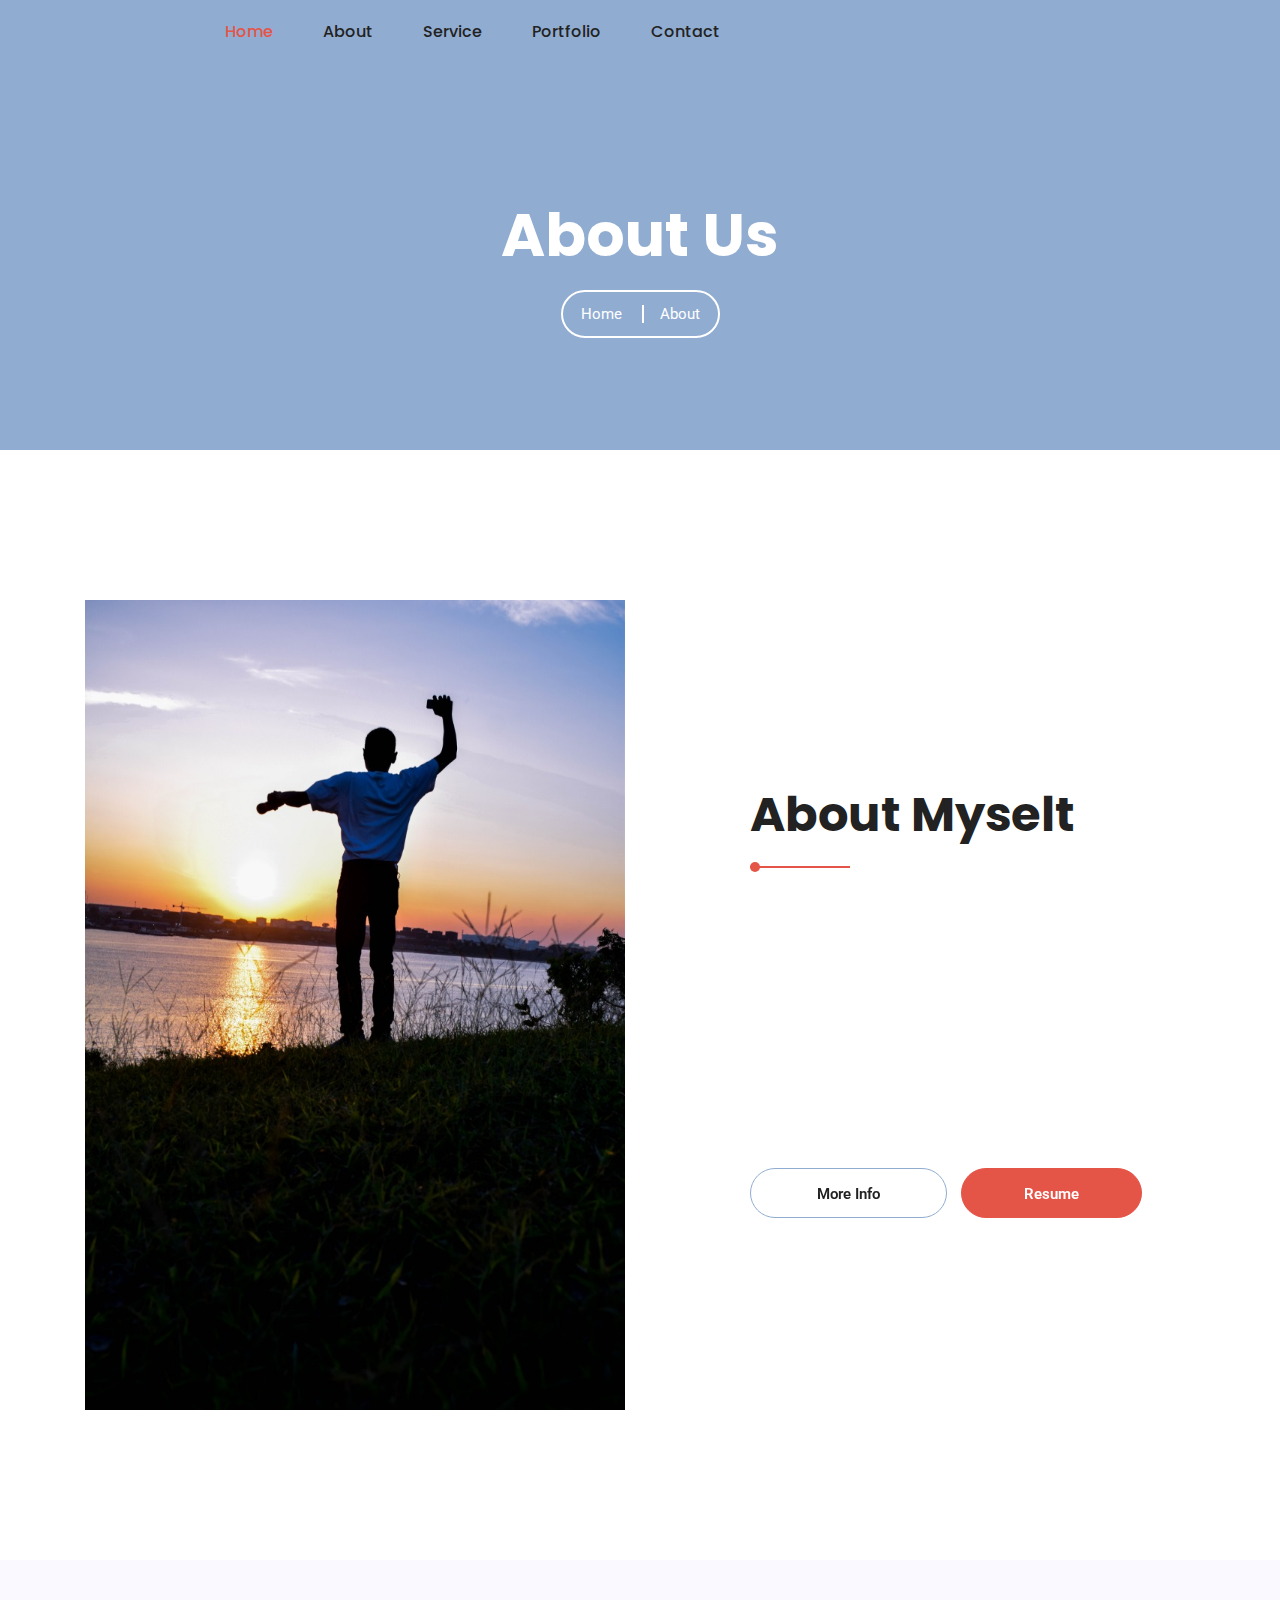
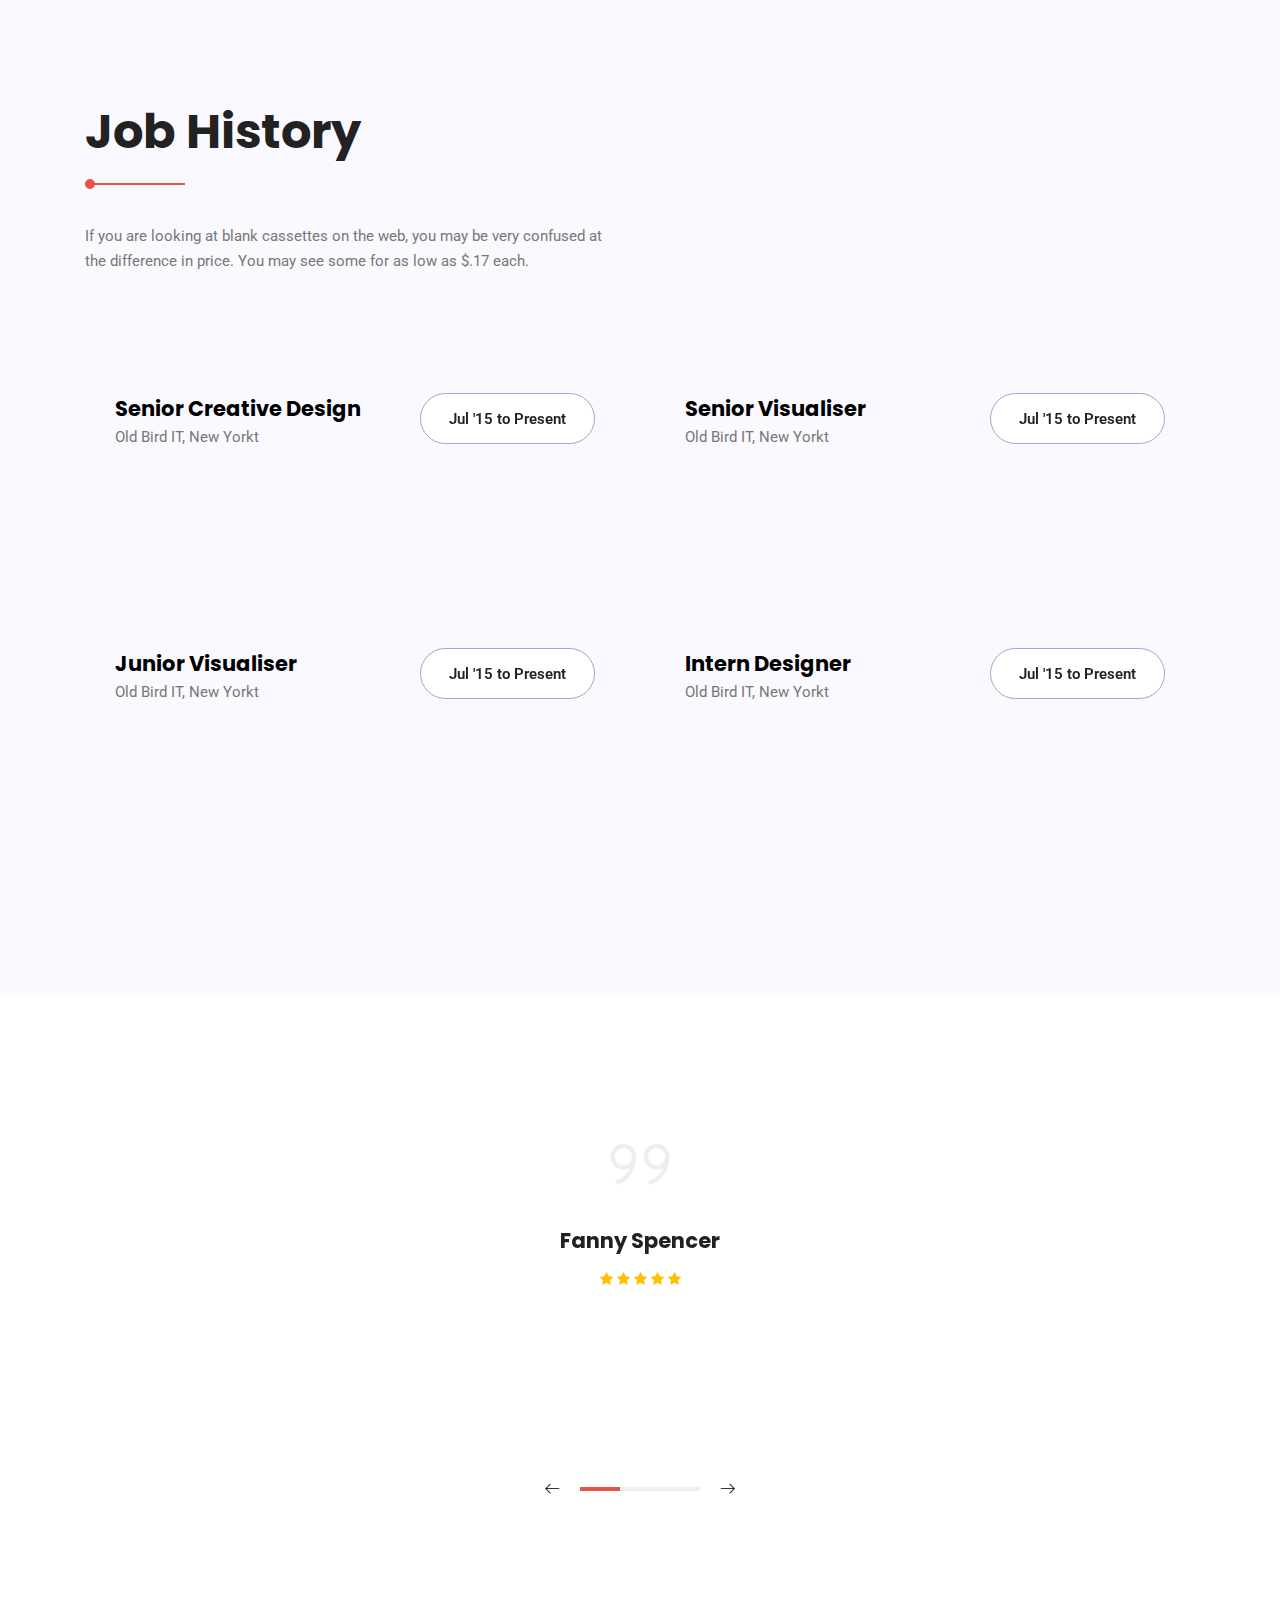
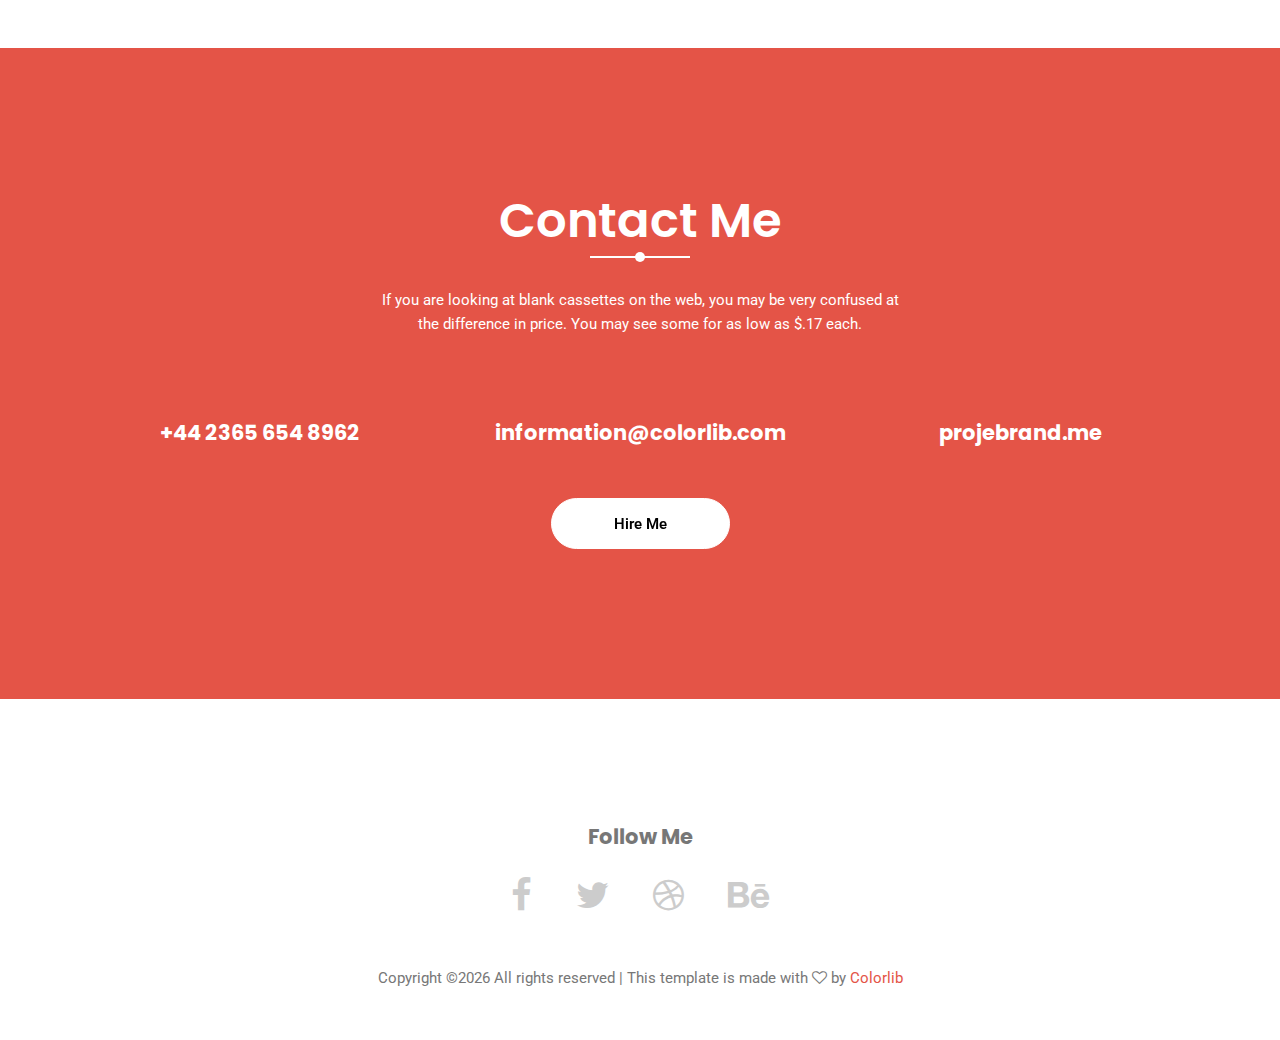
==== about.html @ 8f4d07e8 "put info" ====
<!DOCTYPE html>
<html lang="zxx" class="no-js">

<head>
	<!-- Mobile Specific Meta -->
	<meta name="viewport" content="width=device-width, initial-scale=1, shrink-to-fit=no">
	<!-- Favicon-->
	<link rel="shortcut icon" href="img/fav.png">
	<!-- Author Meta -->
	<meta name="author" content="colorlib">
	<!-- Meta Description -->
	<meta name="description" content="">
	<!-- Meta Keyword -->
	<meta name="keywords" content="">
	<!-- meta character set -->
	<meta charset="UTF-8">
	<!-- Site Title -->
	<title>About</title>

	<link href="https://fonts.googleapis.com/css?family=Poppins:100,200,400,300,500,600,700" rel="stylesheet">
	<link href="https://fonts.googleapis.com/css?family=Roboto:300,400,500,600,700,900" rel="stylesheet">
	<!--
			CSS
			============================================= -->
	<link rel="stylesheet" href="css/linearicons.css">
	<link rel="stylesheet" href="css/font-awesome.min.css">
	<link rel="stylesheet" href="css/bootstrap.css">
	<link rel="stylesheet" href="css/magnific-popup.css">
	<link rel="stylesheet" href="css/nice-select.css">
	<link rel="stylesheet" href="css/animate.min.css">
	<link rel="stylesheet" href="css/owl.carousel.css">
	<link rel="stylesheet" href="css/main.css">
</head>

<body>

	<!-- Start Header Area -->
	<header id="header">
		<div class="container main-menu">
			<div class="row align-items-center d-flex">
				<div id="logo">
					<a href="index.html"><img src="img/logo.png" alt="" title="" /></a>
				</div>
				<nav id="nav-menu-container">
					<ul class="nav-menu">
						<li class=""><a class="active" href="index.html">Home</a></li>
						<li><a href="about.html">About</a></li>
						<li><a href="services.html">Service</a></li>
						<li><a href="portfolio.html">Portfolio</a></li>
						<li><a href="contact.html">Contact</a></li>
					</ul>
				</nav>
			</div>
		</div>
	</header>
	<!-- End Header Area -->

	<!-- start banner Area -->
	<section class="banner-area relative">
		<div class="container">
			<div class="row d-flex align-items-center justify-content-center">
				<div class="about-content col-lg-12">
					<h1 class="text-white">
						About Us
					</h1>
					<p class="link-nav">
						<span class="box">
							<a href="index.html">Home </a>
							<a href="about.html">About</a></p>
					</span>
				</div>
			</div>
		</div>
	</section>
	<!-- End banner Area -->

	<!-- Start About Area -->
	<section class="about-area section-gap">
		<div class="container">
			<div class="row align-items-center justify-content-between">
				<div class="col-lg-6 about-left">
					<img class="img-fluid" src="img/about-img.jpg" alt="">
				</div>
				<div class="col-lg-5 col-md-12 about-right">
					<div class="section-title">
						<h2>about myselt</h2>
					</div>
					<div class="mb-50 wow fadeIn" data-wow-duration=".8s">
						<p>
							inappropriate behavior is often laughed off as “boys will be boys,” women face higher conduct standards especially in the
							workplace. That’s why it’s crucial that, as women, our behavior on the job is beyond reproach. inappropriate behavior
							is often laughed. inappropriate behavior is often laughed off as “boys will be boys,” women face higher.
						</p>
						<p>That’s why it’s crucial that, as women, our behavior on the job is beyond reproach. inappropriate behavior is often
							laughed.
						</p>
					</div>
					<a href="#" class="primary-btn white" data-text="More Info">
						<span>M</span>
						<span>o</span>
						<span>r</span>
						<span>e</span>
						<span> </span>
						<span>I</span>
						<span>n</span>
						<span>f</span>
						<span>o</span>
					</a>
					<a href="#" class="primary-btn" data-text="Resume">
						<span>R</span>
						<span>e</span>
						<span>s</span>
						<span>u</span>
						<span>m</span>
						<span>e</span>
					</a>
				</div>
			</div>
		</div>
	</section>
	<!-- End About Area -->

	<!-- Start Job History Area Area -->
	<section class="job-area offwhite section-gap-top section-gap-bottom-90">
		<div class="container">
			<div class="row d-flex">
				<div class="col-lg-12">
					<div class="section-title">
						<h2>Job History</h2>
						<p>If you are looking at blank cassettes on the web, you may be very confused at the difference in price. You may see
							some for as low as $.17 each.</p>
					</div>
				</div>
			</div>

			<div class="row">
				<div class="col-lg-6">
					<div class="single-job">
						<div class="top-sec d-flex justify-content-between">
							<div class="top-left">
								<h4>Senior Creative Design</h4>
								<p>Old Bird IT, New Yorkt</p>
							</div>
							<div class="top-right">
								<a href="#" class="primary-btn" data-text="Jul '15 to Present">
									<span>J</span><span>u</span><span>l</span>
									<span>'</span><span>1</span><span>5</span>
									<span>t</span><span>o</span>
									<span>P</span><span>r</span><span>e</span><span>s</span><span>e</span><span>n</span><span>t</span>
								</a>
							</div>
						</div>
						<div class="bottom-sec wow fadeIn" data-wow-duration="2s">
							All users on MySpace will know that there are millions of people out there. Every day besides. All users on My will know
							that there are millions of people out of the field there.
						</div>
					</div>
				</div>

				<div class="col-lg-6">
					<div class="single-job">
						<div class="top-sec d-flex justify-content-between">
							<div class="top-left">
								<h4>Senior Visualiser</h4>
								<p>Old Bird IT, New Yorkt</p>
							</div>
							<div class="top-right">
								<a href="#" class="primary-btn" data-text="Jul '15 to Present">
									<span>J</span><span>u</span><span>l</span>
									<span>'</span><span>1</span><span>5</span>
									<span>t</span><span>o</span>
									<span>P</span><span>r</span><span>e</span><span>s</span><span>e</span><span>n</span><span>t</span>
								</a>
							</div>
						</div>
						<div class="bottom-sec wow fadeIn" data-wow-duration="2s" data-wow-delay="0.2s">
							All users on MySpace will know that there are millions of people out there. Every day besides. All users on My will know
							that there are millions of people out of the field there.
						</div>
					</div>
				</div>

				<div class="col-lg-6">
					<div class="single-job">
						<div class="top-sec d-flex justify-content-between">
							<div class="top-left">
								<h4>Junior Visualiser</h4>
								<p>Old Bird IT, New Yorkt</p>
							</div>
							<div class="top-right">
								<a href="#" class="primary-btn" data-text="Jul '15 to Present">
									<span>J</span><span>u</span><span>l</span>
									<span>'</span><span>1</span><span>5</span>
									<span>t</span><span>o</span>
									<span>P</span><span>r</span><span>e</span><span>s</span><span>e</span><span>n</span><span>t</span>
								</a>
							</div>
						</div>
						<div class="bottom-sec wow fadeIn" data-wow-duration="2s" data-wow-delay="0.4s">
							All users on MySpace will know that there are millions of people out there. Every day besides. All users on My will know
							that there are millions of people out of the field there.
						</div>
					</div>
				</div>

				<div class="col-lg-6">
					<div class="single-job">
						<div class="top-sec d-flex justify-content-between">
							<div class="top-left">
								<h4>Intern Designer</h4>
								<p>Old Bird IT, New Yorkt</p>
							</div>
							<div class="top-right">
								<a href="#" class="primary-btn" data-text="Jul '15 to Present">
									<span>J</span><span>u</span><span>l</span>
									<span>'</span><span>1</span><span>5</span>
									<span>t</span><span>o</span>
									<span>P</span><span>r</span><span>e</span><span>s</span><span>e</span><span>n</span><span>t</span>
								</a>
							</div>
						</div>
						<div class="bottom-sec wow fadeIn" data-wow-duration="2s" data-wow-delay="0.6s">
							All users on MySpace will know that there are millions of people out there. Every day besides. All users on My will know
							that there are millions of people out of the field there.
						</div>
					</div>
				</div>
			</div>
		</div>
	</section>
	<!-- End Job Historyt Area Area -->

	<!-- Start Testimonials Area -->
	<section class="testimonials_area section-gap">
		<div class="container">
			<div class="testi_slider owl-carousel">
				<div class="item">
					<div class="testi_item">
						<img src="img/quote.png" alt="">
						<h4>Fanny Spencer</h4>
						<ul class="list">
							<li><a href="#"><i class="fa fa-star"></i></a></li>
							<li><a href="#"><i class="fa fa-star"></i></a></li>
							<li><a href="#"><i class="fa fa-star"></i></a></li>
							<li><a href="#"><i class="fa fa-star"></i></a></li>
							<li><a href="#"><i class="fa fa-star"></i></a></li>
						</ul>
						<div class="wow fadeIn" data-wow-duration="1s">
							<p>
								As conscious traveling Paup ers we must always be oncerned about our dear Mother Earth. If you think about it, you travel
								across her face <br> and She is the host to your journey.
							</p>
						</div>
					</div>
				</div>
				<div class="item">
					<div class="testi_item">
						<img src="img/quote.png" alt="">
						<h4>Fanny Spencer</h4>
						<ul class="list">
							<li><a href="#"><i class="fa fa-star"></i></a></li>
							<li><a href="#"><i class="fa fa-star"></i></a></li>
							<li><a href="#"><i class="fa fa-star"></i></a></li>
							<li><a href="#"><i class="fa fa-star"></i></a></li>
							<li><a href="#"><i class="fa fa-star"></i></a></li>
						</ul>
						<div class="wow fadeIn" data-wow-duration="1s">
							<p>
								As conscious traveling Paup ers we must always be oncerned about our dear Mother Earth. If you think about it, you travel
								across her face <br> and She is the host to your journey.
							</p>
						</div>
					</div>
				</div>
				<div class="item">
					<div class="testi_item">
						<img src="img/quote.png" alt="">
						<h4>Fanny Spencer</h4>
						<ul class="list">
							<li><a href="#"><i class="fa fa-star"></i></a></li>
							<li><a href="#"><i class="fa fa-star"></i></a></li>
							<li><a href="#"><i class="fa fa-star"></i></a></li>
							<li><a href="#"><i class="fa fa-star"></i></a></li>
							<li><a href="#"><i class="fa fa-star"></i></a></li>
						</ul>
						<div class="wow fadeIn" data-wow-duration="1s">
							<p>
								As conscious traveling Paup ers we must always be oncerned about our dear Mother Earth. If you think about it, you travel
								across her face <br> and She is the host to your journey.
							</p>
						</div>
					</div>
				</div>
			</div>
		</div>
	</section>
	<!-- End Testimonials Area -->

	<!-- Start Contact Area -->
	<section class="contact-area section-gap">
		<div class="container">
			<div class="row">
				<div class="col-lg-12">
					<div class="contact-title">
						<h2>Contact Me</h2>
						<p>If you are looking at blank cassettes on the web, you may be very confused at the difference in price. You may see
							some for as low as $.17 each.</p>
					</div>
				</div>
			</div>

			<div class="row mt-80">
				<div class="col-lg-4 col-md-4">
					<div class="contact-box">
						<h4>+44 2365 654 8962</h4>
					</div>
				</div>
				<div class="col-lg-4 col-md-4">
					<div class="contact-box">
						<h4>information@colorlib.com</h4>
					</div>
				</div>
				<div class="col-lg-4 col-md-4">
					<div class="contact-box">
						<h4>projebrand.me</h4>
					</div>
				</div>
			</div>

			<div class="row">
				<div class="col-lg-12 text-center">
					<a href="#" class="primary-btn mt-50" data-text="Hire Me">
						<span>H</span>
						<span>i</span>
						<span>r</span>
						<span>e</span>
						<span> </span>
						<span>M</span>
						<span>e</span>
					</a>
				</div>
			</div>
		</div>
	</section>
	<!-- End Contact Area -->

	<!-- start footer Area -->
	<footer class="footer-area">
		<div class="container">
			<div class="row justify-content-center">
				<div class="col-lg-12">
					<div class="footer-top flex-column">
						<div class="footer-logo">
							<a href="#">
								<img src="img/logo.png" alt="">
							</a>
							<h4>Follow Me</h4>
						</div>
						<div class="footer-social">
							<a href="#"><i class="fa fa-facebook"></i></a>
							<a href="#"><i class="fa fa-twitter"></i></a>
							<a href="#"><i class="fa fa-dribbble"></i></a>
							<a href="#"><i class="fa fa-behance"></i></a>
						</div>
					</div>
				</div>
			</div>
			<div class="row footer-bottom justify-content-center">
				<p class="col-lg-8 col-sm-12 footer-text">
					<!-- Link back to Colorlib can't be removed. Template is licensed under CC BY 3.0. -->
Copyright &copy;<script>document.write(new Date().getFullYear());</script> All rights reserved | This template is made with <i class="fa fa-heart-o" aria-hidden="true"></i> by <a href="https://colorlib.com" target="_blank">Colorlib</a>
<!-- Link back to Colorlib can't be removed. Template is licensed under CC BY 3.0. --></p>
			</div>
		</div>
	</footer>
	<!-- End footer Area -->

	<!-- ####################### Start Scroll to Top Area ####################### -->
	<div id="back-top">
		<a title="Go to Top" href="#">
			<i class="lnr lnr-arrow-up"></i>
		</a>
	</div>
	<!-- ####################### End Scroll to Top Area ####################### -->

	<script src="js/vendor/jquery-2.2.4.min.js"></script>
	<script src="https://cdnjs.cloudflare.com/ajax/libs/popper.js/1.12.9/umd/popper.min.js" integrity="sha384-ApNbgh9B+Y1QKtv3Rn7W3mgPxhU9K/ScQsAP7hUibX39j7fakFPskvXusvfa0b4Q"
	 crossorigin="anonymous"></script>
	<script src="js/vendor/bootstrap.min.js"></script>
	<script type="text/javascript" src="https://maps.googleapis.com/maps/api/js?key=AIzaSyBhOdIF3Y9382fqJYt5I_sswSrEw5eihAA"></script>
	<script src="js/easing.min.js"></script>
	<script src="js/hoverIntent.js"></script>
	<script src="js/superfish.min.js"></script>
	<script src="js/mn-accordion.js"></script>
	<script src="js/jquery.ajaxchimp.min.js"></script>
	<script src="js/jquery.magnific-popup.min.js"></script>
	<script src="js/owl.carousel.min.js"></script>
	<script src="js/jquery.nice-select.min.js"></script>
	<script src="js/isotope.pkgd.min.js"></script>
	<script src="js/jquery.circlechart.js"></script>
	<script src="js/mail-script.js"></script>
	<script src="js/wow.min.js"></script>
	<script src="js/main.js"></script>
</body>

</html>
---- css/linearicons.css ----
@font-face {
	font-family: 'Linearicons-Free';
	src:url('../fonts/Linearicons-Free.eot?w118d');
	src:url('../fonts/Linearicons-Free.eot?#iefixw118d') format('embedded-opentype'),
		url('../fonts/Linearicons-Free.woff2?w118d') format('woff2'),
		url('../fonts/Linearicons-Free.woff?w118d') format('woff'),
		url('../fonts/Linearicons-Free.ttf?w118d') format('truetype'),
		url('../fonts/Linearicons-Free.svg?w118d#Linearicons-Free') format('svg');
	font-weight: normal;
	font-style: normal;
}

.lnr {
	font-family: 'Linearicons-Free';
	speak: none;
	font-style: normal;
	font-weight: normal;
	font-variant: normal;
	text-transform: none;
	line-height: 1;

	/* Better Font Rendering =========== */
	-webkit-font-smoothing: antialiased;
	-moz-osx-font-smoothing: grayscale;
}

.lnr-home:before {
	content: "\e800";
}
.lnr-apartment:before {
	content: "\e801";
}
.lnr-pencil:before {
	content: "\e802";
}
.lnr-magic-wand:before {
	content: "\e803";
}
.lnr-drop:before {
	content: "\e804";
}
.lnr-lighter:before {
	content: "\e805";
}
.lnr-poop:before {
	content: "\e806";
}
.lnr-sun:before {
	content: "\e807";
}
.lnr-moon:before {
	content: "\e808";
}
.lnr-cloud:before {
	content: "\e809";
}
.lnr-cloud-upload:before {
	content: "\e80a";
}
.lnr-cloud-download:before {
	content: "\e80b";
}
.lnr-cloud-sync:before {
	content: "\e80c";
}
.lnr-cloud-check:before {
	content: "\e80d";
}
.lnr-database:before {
	content: "\e80e";
}
.lnr-lock:before {
	content: "\e80f";
}
.lnr-cog:before {
	content: "\e810";
}
.lnr-trash:before {
	content: "\e811";
}
.lnr-dice:before {
	content: "\e812";
}
.lnr-heart:before {
	content: "\e813";
}
.lnr-star:before {
	content: "\e814";
}
.lnr-star-half:before {
	content: "\e815";
}
.lnr-star-empty:before {
	content: "\e816";
}
.lnr-flag:before {
	content: "\e817";
}
.lnr-envelope:before {
	content: "\e818";
}
.lnr-paperclip:before {
	content: "\e819";
}
.lnr-inbox:before {
	content: "\e81a";
}
.lnr-eye:before {
	content: "\e81b";
}
.lnr-printer:before {
	content: "\e81c";
}
.lnr-file-empty:before {
	content: "\e81d";
}
.lnr-file-add:before {
	content: "\e81e";
}
.lnr-enter:before {
	content: "\e81f";
}
.lnr-exit:before {
	content: "\e820";
}
.lnr-graduation-hat:before {
	content: "\e821";
}
.lnr-license:before {
	content: "\e822";
}
.lnr-music-note:before {
	content: "\e823";
}
.lnr-film-play:before {
	content: "\e824";
}
.lnr-camera-video:before {
	content: "\e825";
}
.lnr-camera:before {
	content: "\e826";
}
.lnr-picture:before {
	content: "\e827";
}
.lnr-book:before {
	content: "\e828";
}
.lnr-bookmark:before {
	content: "\e829";
}
.lnr-user:before {
	content: "\e82a";
}
.lnr-users:before {
	content: "\e82b";
}
.lnr-shirt:before {
	content: "\e82c";
}
.lnr-store:before {
	content: "\e82d";
}
.lnr-cart:before {
	content: "\e82e";
}
.lnr-tag:before {
	content: "\e82f";
}
.lnr-phone-handset:before {
	content: "\e830";
}
.lnr-phone:before {
	content: "\e831";
}
.lnr-pushpin:before {
	content: "\e832";
}
.lnr-map-marker:before {
	content: "\e833";
}
.lnr-map:before {
	content: "\e834";
}
.lnr-location:before {
	content: "\e835";
}
.lnr-calendar-full:before {
	content: "\e836";
}
.lnr-keyboard:before {
	content: "\e837";
}
.lnr-spell-check:before {
	content: "\e838";
}
.lnr-screen:before {
	content: "\e839";
}
.lnr-smartphone:before {
	content: "\e83a";
}
.lnr-tablet:before {
	content: "\e83b";
}
.lnr-laptop:before {
	content: "\e83c";
}
.lnr-laptop-phone:before {
	content: "\e83d";
}
.lnr-power-switch:before {
	content: "\e83e";
}
.lnr-bubble:before {
	content: "\e83f";
}
.lnr-heart-pulse:before {
	content: "\e840";
}
.lnr-construction:before {
	content: "\e841";
}
.lnr-pie-chart:before {
	content: "\e842";
}
.lnr-chart-bars:before {
	content: "\e843";
}
.lnr-gift:before {
	content: "\e844";
}
.lnr-diamond:before {
	content: "\e845";
}
.lnr-linearicons:before {
	content: "\e846";
}
.lnr-dinner:before {
	content: "\e847";
}
.lnr-coffee-cup:before {
	content: "\e848";
}
.lnr-leaf:before {
	content: "\e849";
}
.lnr-paw:before {
	content: "\e84a";
}
.lnr-rocket:before {
	content: "\e84b";
}
.lnr-briefcase:before {
	content: "\e84c";
}
.lnr-bus:before {
	content: "\e84d";
}
.lnr-car:before {
	content: "\e84e";
}
.lnr-train:before {
	content: "\e84f";
}
.lnr-bicycle:before {
	content: "\e850";
}
.lnr-wheelchair:before {
	content: "\e851";
}
.lnr-select:before {
	content: "\e852";
}
.lnr-earth:before {
	content: "\e853";
}
.lnr-smile:before {
	content: "\e854";
}
.lnr-sad:before {
	content: "\e855";
}
.lnr-neutral:before {
	content: "\e856";
}
.lnr-mustache:before {
	content: "\e857";
}
.lnr-alarm:before {
	content: "\e858";
}
.lnr-bullhorn:before {
	content: "\e859";
}
.lnr-volume-high:before {
	content: "\e85a";
}
.lnr-volume-medium:before {
	content: "\e85b";
}
.lnr-volume-low:before {
	content: "\e85c";
}
.lnr-volume:before {
	content: "\e85d";
}
.lnr-mic:before {
	content: "\e85e";
}
.lnr-hourglass:before {
	content: "\e85f";
}
.lnr-undo:before {
	content: "\e860";
}
.lnr-redo:before {
	content: "\e861";
}
.lnr-sync:before {
	content: "\e862";
}
.lnr-history:before {
	content: "\e863";
}
.lnr-clock:before {
	content: "\e864";
}
.lnr-download:before {
	content: "\e865";
}
.lnr-upload:before {
	content: "\e866";
}
.lnr-enter-down:before {
	content: "\e867";
}
.lnr-exit-up:before {
	content: "\e868";
}
.lnr-bug:before {
	content: "\e869";
}
.lnr-code:before {
	content: "\e86a";
}
.lnr-link:before {
	content: "\e86b";
}
.lnr-unlink:before {
	content: "\e86c";
}
.lnr-thumbs-up:before {
	content: "\e86d";
}
.lnr-thumbs-down:before {
	content: "\e86e";
}
.lnr-magnifier:before {
	content: "\e86f";
}
.lnr-cross:before {
	content: "\e870";
}
.lnr-menu:before {
	content: "\e871";
}
.lnr-list:before {
	content: "\e872";
}
.lnr-chevron-up:before {
	content: "\e873";
}
.lnr-chevron-down:before {
	content: "\e874";
}
.lnr-chevron-left:before {
	content: "\e875";
}
.lnr-chevron-right:before {
	content: "\e876";
}
.lnr-arrow-up:before {
	content: "\e877";
}
.lnr-arrow-down:before {
	content: "\e878";
}
.lnr-arrow-left:before {
	content: "\e879";
}
.lnr-arrow-right:before {
	content: "\e87a";
}
.lnr-move:before {
	content: "\e87b";
}
.lnr-warning:before {
	content: "\e87c";
}
.lnr-question-circle:before {
	content: "\e87d";
}
.lnr-menu-circle:before {
	content: "\e87e";
}
.lnr-checkmark-circle:before {
	content: "\e87f";
}
.lnr-cross-circle:before {
	content: "\e880";
}
.lnr-plus-circle:before {
	content: "\e881";
}
.lnr-circle-minus:before {
	content: "\e882";
}
.lnr-arrow-up-circle:before {
	content: "\e883";
}
.lnr-arrow-down-circle:before {
	content: "\e884";
}
.lnr-arrow-left-circle:before {
	content: "\e885";
}
.lnr-arrow-right-circle:before {
	content: "\e886";
}
.lnr-chevron-up-circle:before {
	content: "\e887";
}
.lnr-chevron-down-circle:before {
	content: "\e888";
}
.lnr-chevron-left-circle:before {
	content: "\e889";
}
.lnr-chevron-right-circle:before {
	content: "\e88a";
}
.lnr-crop:before {
	content: "\e88b";
}
.lnr-frame-expand:before {
	content: "\e88c";
}
.lnr-frame-contract:before {
	content: "\e88d";
}
.lnr-layers:before {
	content: "\e88e";
}
.lnr-funnel:before {
	content: "\e88f";
}
.lnr-text-format:before {
	content: "\e890";
}
.lnr-text-format-remove:before {
	content: "\e891";
}
.lnr-text-size:before {
	content: "\e892";
}
.lnr-bold:before {
	content: "\e893";
}
.lnr-italic:before {
	content: "\e894";
}
.lnr-underline:before {
	content: "\e895";
}
.lnr-strikethrough:before {
	content: "\e896";
}
.lnr-highlight:before {
	content: "\e897";
}
.lnr-text-align-left:before {
	content: "\e898";
}
.lnr-text-align-center:before {
	content: "\e899";
}
.lnr-text-align-right:before {
	content: "\e89a";
}
.lnr-text-align-justify:before {
	content: "\e89b";
}
.lnr-line-spacing:before {
	content: "\e89c";
}
.lnr-indent-increase:before {
	content: "\e89d";
}
.lnr-indent-decrease:before {
	content: "\e89e";
}
.lnr-pilcrow:before {
	content: "\e89f";
}
.lnr-direction-ltr:before {
	content: "\e8a0";
}
.lnr-direction-rtl:before {
	content: "\e8a1";
}
.lnr-page-break:before {
	content: "\e8a2";
}
.lnr-sort-alpha-asc:before {
	content: "\e8a3";
}
.lnr-sort-amount-asc:before {
	content: "\e8a4";
}
.lnr-hand:before {
	content: "\e8a5";
}
.lnr-pointer-up:before {
	content: "\e8a6";
}
.lnr-pointer-right:before {
	content: "\e8a7";
}
.lnr-pointer-down:before {
	content: "\e8a8";
}
.lnr-pointer-left:before {
	content: "\e8a9";
}
---- css/nice-select.css ----
.nice-select {
  -webkit-tap-highlight-color: transparent;
  background-color: #fff;
  border-radius: 5px;
  border: solid 1px #e8e8e8;
  box-sizing: border-box;
  clear: both;
  cursor: pointer;
  display: block;
  float: left;
  font-family: inherit;
  font-size: 14px;
  font-weight: normal;
  height: 42px;
  line-height: 40px;
  outline: none;
  padding-left: 18px;
  padding-right: 30px;
  position: relative;
  text-align: left !important;
  -webkit-transition: all 0.2s ease-in-out;
  transition: all 0.2s ease-in-out;
  -webkit-user-select: none;
     -moz-user-select: none;
      -ms-user-select: none;
          user-select: none;
  white-space: nowrap;
  width: auto; }
  .nice-select:hover {
    border-color: #dbdbdb; }
  .nice-select:active, .nice-select.open, .nice-select:focus {
    border-color: #999; }
  .nice-select:after {
    border-bottom: 2px solid #999;
    border-right: 2px solid #999;
    content: '';
    display: block;
    height: 5px;
    margin-top: -4px;
    pointer-events: none;
    position: absolute;
    right: 12px;
    top: 50%;
    -webkit-transform-origin: 66% 66%;
        -ms-transform-origin: 66% 66%;
            transform-origin: 66% 66%;
    -webkit-transform: rotate(45deg);
        -ms-transform: rotate(45deg);
            transform: rotate(45deg);
    -webkit-transition: all 0.15s ease-in-out;
    transition: all 0.15s ease-in-out;
    width: 5px; }
  .nice-select.open:after {
    -webkit-transform: rotate(-135deg);
        -ms-transform: rotate(-135deg);
            transform: rotate(-135deg); }
  .nice-select.open .list {
    opacity: 1;
    pointer-events: auto;
    -webkit-transform: scale(1) translateY(0);
        -ms-transform: scale(1) translateY(0);
            transform: scale(1) translateY(0); }
  .nice-select.disabled {
    border-color: #ededed;
    color: #999;
    pointer-events: none; }
    .nice-select.disabled:after {
      border-color: #cccccc; }
  .nice-select.wide {
    width: 100%; }
    .nice-select.wide .list {
      left: 0 !important;
      right: 0 !important; }
  .nice-select.right {
    float: right; }
    .nice-select.right .list {
      left: auto;
      right: 0; }
  .nice-select.small {
    font-size: 12px;
    height: 36px;
    line-height: 34px; }
    .nice-select.small:after {
      height: 4px;
      width: 4px; }
    .nice-select.small .option {
      line-height: 34px;
      min-height: 34px; }
  .nice-select .list {
    background-color: #fff;
    border-radius: 5px;
    box-shadow: 0 0 0 1px rgba(68, 68, 68, 0.11);
    box-sizing: border-box;
    margin-top: 4px;
    opacity: 0;
    overflow: hidden;
    padding: 0;
    pointer-events: none;
    position: absolute;
    top: 100%;
    left: 0;
    -webkit-transform-origin: 50% 0;
        -ms-transform-origin: 50% 0;
            transform-origin: 50% 0;
    -webkit-transform: scale(0.75) translateY(-21px);
        -ms-transform: scale(0.75) translateY(-21px);
            transform: scale(0.75) translateY(-21px);
    -webkit-transition: all 0.2s cubic-bezier(0.5, 0, 0, 1.25), opacity 0.15s ease-out;
    transition: all 0.2s cubic-bezier(0.5, 0, 0, 1.25), opacity 0.15s ease-out;
    z-index: 9; }
    .nice-select .list:hover .option:not(:hover) {
      background-color: transparent !important; }
  .nice-select .option {
    cursor: pointer;
    font-weight: 400;
    line-height: 40px;
    list-style: none;
    min-height: 40px;
    outline: none;
    padding-left: 18px;
    padding-right: 29px;
    text-align: left;
    -webkit-transition: all 0.2s;
    transition: all 0.2s; }
    .nice-select .option:hover, .nice-select .option.focus, .nice-select .option.selected.focus {
      background-color: #f6f6f6; }
    .nice-select .option.selected {
      font-weight: bold; }
    .nice-select .option.disabled {
      background-color: transparent;
      color: #999;
      cursor: default; }

.no-csspointerevents .nice-select .list {
  display: none; }

.no-csspointerevents .nice-select.open .list {
  display: block; }
---- css/main.css ----
/*--------------------------- Color variations ----------------------*/
/* Medium Layout: 1280px */
/* Tablet Layout: 768px */
/* Mobile Layout: 320px */
/* Wide Mobile Layout: 480px */
/* =================================== */
/*  Basic Style
/* =================================== */
::-moz-selection {
  /* Code for Firefox */
  background-color: #e45447;
  color: #fff; }

::selection {
  background-color: #e45447;
  color: #fff; }

::-webkit-input-placeholder {
  /* WebKit, Blink, Edge */
  color: #777777;
  font-weight: 300; }

:-moz-placeholder {
  /* Mozilla Firefox 4 to 18 */
  color: #777777;
  opacity: 1;
  font-weight: 300; }

::-moz-placeholder {
  /* Mozilla Firefox 19+ */
  color: #777777;
  opacity: 1;
  font-weight: 300; }

:-ms-input-placeholder {
  /* Internet Explorer 10-11 */
  color: #777777;
  font-weight: 300; }

::-ms-input-placeholder {
  /* Microsoft Edge */
  color: #777777;
  font-weight: 300; }

body {
  color: #777777;
  font-family: "Roboto", sans-serif;
  font-size: 15px;
  font-weight: 400;
  line-height: 1.625em;
  position: relative; }

ol, ul {
  margin: 0;
  padding: 0;
  list-style: none; }

select {
  display: block; }

figure {
  margin: 0; }

a {
  -webkit-transition: all 0.3s ease 0s;
  -moz-transition: all 0.3s ease 0s;
  -o-transition: all 0.3s ease 0s;
  transition: all 0.3s ease 0s; }

iframe {
  border: 0; }

a, a:focus, a:hover {
  text-decoration: none;
  outline: 0; }

.btn.active.focus,
.btn.active:focus,
.btn.focus,
.btn.focus:active,
.btn:active:focus,
.btn:focus {
  text-decoration: none;
  outline: 0; }

.card-panel {
  margin: 0;
  padding: 60px; }

/**
 *  Typography
 *
 **/
.btn i, .btn-large i, .btn-floating i, .btn-large i, .btn-flat i {
  font-size: 1em;
  line-height: inherit; }

.gray-bg {
  background: #f9f9ff; }

h1, h2, h3,
h4, h5, h6 {
  font-family: "Poppins", sans-serif;
  color: #222222;
  line-height: 1.2em;
  margin-bottom: 0;
  margin-top: 0;
  font-weight: 600; }

.h1, .h2, .h3,
.h4, .h5, .h6 {
  margin-bottom: 0;
  margin-top: 0;
  font-family: "Poppins", sans-serif;
  font-weight: 600;
  color: #222222; }

h1, .h1 {
  font-size: 36px; }

h2, .h2 {
  font-size: 30px; }

h3, .h3 {
  font-size: 24px; }

h4, .h4 {
  font-size: 18px; }

h5, .h5 {
  font-size: 16px; }

h6, .h6 {
  font-size: 14px;
  color: #222222; }

td, th {
  border-radius: 0px; }

/**
 * For modern browsers
 * 1. The space content is one way to avoid an Opera bug when the
 *    contenteditable attribute is included anywhere else in the document.
 *    Otherwise it causes space to appear at the top and bottom of elements
 *    that are clearfixed.
 * 2. The use of `table` rather than `block` is only necessary if using
 *    `:before` to contain the top-margins of child elements.
 */
.clear::before, .clear::after {
  content: " ";
  display: table; }
.clear::after {
  clear: both; }

.fz-11 {
  font-size: 11px; }

.fz-12 {
  font-size: 12px; }

.fz-13 {
  font-size: 13px; }

.fz-14 {
  font-size: 14px; }

.fz-15 {
  font-size: 15px; }

.fz-16 {
  font-size: 16px; }

.fz-18 {
  font-size: 18px; }

.fz-30 {
  font-size: 30px; }

.fz-48 {
  font-size: 48px !important; }

.fw100 {
  font-weight: 100; }

.fw300 {
  font-weight: 300; }

.fw400 {
  font-weight: 400 !important; }

.fw500 {
  font-weight: 500; }

.f700 {
  font-weight: 700; }

.fsi {
  font-style: italic; }

.mt-10 {
  margin-top: 10px; }

.mt-15 {
  margin-top: 15px; }

.mt-20 {
  margin-top: 20px; }

.mt-25 {
  margin-top: 25px; }

.mt-30 {
  margin-top: 30px; }

.mt-35 {
  margin-top: 35px; }

.mt-40 {
  margin-top: 40px; }

.mt-50 {
  margin-top: 50px; }

.mt-60 {
  margin-top: 60px; }

.mt-70 {
  margin-top: 70px; }

.mt-80 {
  margin-top: 80px; }

.mt-100 {
  margin-top: 100px; }

.mt-120 {
  margin-top: 120px; }

.mt-150 {
  margin-top: 150px; }

.ml-0 {
  margin-left: 0 !important; }

.ml-5 {
  margin-left: 5px !important; }

.ml-10 {
  margin-left: 10px; }

.ml-15 {
  margin-left: 15px; }

.ml-20 {
  margin-left: 20px; }

.ml-30 {
  margin-left: 30px; }

.ml-50 {
  margin-left: 50px; }

.mr-0 {
  margin-right: 0 !important; }

.mr-5 {
  margin-right: 5px !important; }

.mr-15 {
  margin-right: 15px; }

.mr-10 {
  margin-right: 10px; }

.mr-20 {
  margin-right: 20px; }

.mr-30 {
  margin-right: 30px; }

.mr-50 {
  margin-right: 50px; }

.mb-0 {
  margin-bottom: 0px; }

.mb-0-i {
  margin-bottom: 0px !important; }

.mb-5 {
  margin-bottom: 5px; }

.mb-10 {
  margin-bottom: 10px; }

.mb-15 {
  margin-bottom: 15px; }

.mb-20 {
  margin-bottom: 20px; }

.mb-25 {
  margin-bottom: 25px; }

.mb-30 {
  margin-bottom: 30px; }

.mb-40 {
  margin-bottom: 40px; }

.mb-50 {
  margin-bottom: 50px; }

.mb-60 {
  margin-bottom: 60px; }

.mb-70 {
  margin-bottom: 70px; }

.mb-80 {
  margin-bottom: 80px; }

.mb-90 {
  margin-bottom: 90px; }

.mb-100 {
  margin-bottom: 100px; }

.pt-0 {
  padding-top: 0px; }

.pt-10 {
  padding-top: 10px; }

.pt-15 {
  padding-top: 15px; }

.pt-20 {
  padding-top: 20px; }

.pt-25 {
  padding-top: 25px; }

.pt-30 {
  padding-top: 30px; }

.pt-40 {
  padding-top: 40px; }

.pt-50 {
  padding-top: 50px; }

.pt-60 {
  padding-top: 60px; }

.pt-70 {
  padding-top: 70px; }

.pt-80 {
  padding-top: 80px; }

.pt-90 {
  padding-top: 90px; }

.pt-100 {
  padding-top: 100px; }

.pt-120 {
  padding-top: 120px; }

.pt-150 {
  padding-top: 150px; }

.pt-170 {
  padding-top: 170px; }

.pb-0 {
  padding-bottom: 0px; }

.pb-10 {
  padding-bottom: 10px; }

.pb-15 {
  padding-bottom: 15px; }

.pb-20 {
  padding-bottom: 20px; }

.pb-25 {
  padding-bottom: 25px; }

.pb-30 {
  padding-bottom: 30px; }

.pb-40 {
  padding-bottom: 40px; }

.pb-50 {
  padding-bottom: 50px; }

.pb-60 {
  padding-bottom: 60px; }

.pb-70 {
  padding-bottom: 70px; }

.pb-80 {
  padding-bottom: 80px; }

.pb-90 {
  padding-bottom: 90px; }

.pb-100 {
  padding-bottom: 100px; }

.pb-120 {
  padding-bottom: 120px; }

.pb-150 {
  padding-bottom: 150px; }

.pr-30 {
  padding-right: 30px; }

.pl-30 {
  padding-left: 30px; }

.pl-90 {
  padding-left: 90px; }

.p-40 {
  padding: 40px; }

.float-left {
  float: left; }

.float-right {
  float: right; }

.text-italic {
  font-style: italic; }

.text-white {
  color: #fff; }

.text-black {
  color: #000; }

.transition {
  -webkit-transition: all 0.3s ease 0s;
  -moz-transition: all 0.3s ease 0s;
  -o-transition: all 0.3s ease 0s;
  transition: all 0.3s ease 0s; }

.section-full {
  padding: 100px 0; }

.section-half {
  padding: 75px 0; }

.text-center {
  text-align: center; }

.text-left {
  text-align: left; }

.text-rigth {
  text-align: right; }

.flex {
  display: -webkit-box;
  display: -webkit-flex;
  display: -moz-flex;
  display: -ms-flexbox;
  display: flex; }

.inline-flex {
  display: -webkit-inline-box;
  display: -webkit-inline-flex;
  display: -moz-inline-flex;
  display: -ms-inline-flexbox;
  display: inline-flex; }

.flex-grow {
  -webkit-box-flex: 1;
  -webkit-flex-grow: 1;
  -moz-flex-grow: 1;
  -ms-flex-positive: 1;
  flex-grow: 1; }

.flex-wrap {
  -webkit-flex-wrap: wrap;
  -moz-flex-wrap: wrap;
  -ms-flex-wrap: wrap;
  flex-wrap: wrap; }

.flex-left {
  -webkit-box-pack: start;
  -ms-flex-pack: start;
  -webkit-justify-content: flex-start;
  -moz-justify-content: flex-start;
  justify-content: flex-start; }

.flex-middle {
  -webkit-box-align: center;
  -ms-flex-align: center;
  -webkit-align-items: center;
  -moz-align-items: center;
  align-items: center; }

.flex-right {
  -webkit-box-pack: end;
  -ms-flex-pack: end;
  -webkit-justify-content: flex-end;
  -moz-justify-content: flex-end;
  justify-content: flex-end; }

.flex-top {
  -webkit-align-self: flex-start;
  -moz-align-self: flex-start;
  -ms-flex-item-align: start;
  align-self: flex-start; }

.flex-center {
  -webkit-box-pack: center;
  -ms-flex-pack: center;
  -webkit-justify-content: center;
  -moz-justify-content: center;
  justify-content: center; }

.flex-bottom {
  -webkit-align-self: flex-end;
  -moz-align-self: flex-end;
  -ms-flex-item-align: end;
  align-self: flex-end; }

.space-between {
  -webkit-box-pack: justify;
  -ms-flex-pack: justify;
  -webkit-justify-content: space-between;
  -moz-justify-content: space-between;
  justify-content: space-between; }

.space-around {
  -ms-flex-pack: distribute;
  -webkit-justify-content: space-around;
  -moz-justify-content: space-around;
  justify-content: space-around; }

.flex-column {
  -webkit-box-direction: normal;
  -webkit-box-orient: vertical;
  -webkit-flex-direction: column;
  -moz-flex-direction: column;
  -ms-flex-direction: column;
  flex-direction: column; }

.flex-cell {
  display: -webkit-box;
  display: -webkit-flex;
  display: -moz-flex;
  display: -ms-flexbox;
  display: flex;
  -webkit-box-flex: 1;
  -webkit-flex-grow: 1;
  -moz-flex-grow: 1;
  -ms-flex-positive: 1;
  flex-grow: 1; }

.display-table {
  display: table; }

.light {
  color: #fff; }

.dark {
  color: #000; }

.relative {
  position: relative; }

.overflow-hidden {
  overflow: hidden; }

.overlay {
  position: absolute;
  left: 0;
  right: 0;
  top: 0;
  bottom: 0; }

.container.fullwidth {
  width: 100%; }
.container.no-padding {
  padding-left: 0;
  padding-right: 0; }

.no-padding {
  padding: 0; }

.section-bg {
  background: #f9fafc; }

@media (max-width: 767px) {
  .no-flex-xs {
    display: block !important; } }

.row.no-margin {
  margin-left: 0;
  margin-right: 0; }

.preloader-area {
  background-color: #e45447;
  position: fixed;
  width: 100%;
  height: 100%;
  z-index: 9999; }
  .preloader-area .loader-box {
    position: absolute;
    left: 50%;
    top: 50%;
    -webkit-transform: translate(-50%, -50%);
    -moz-transform: translate(-50%, -50%);
    -ms-transform: translate(-50%, -50%);
    -o-transform: translate(-50%, -50%);
    transform: translate(-50%, -50%); }
  .preloader-area .loader {
    width: 70px;
    height: 70px;
    border-radius: 50px;
    background-color: rgba(255, 255, 255, 0.2);
    border-width: 30px;
    border-style: double;
    border-color: transparent #fff;
    -webkit-transform-origin: 50% 50%;
    -moz-transform-origin: 50% 50%;
    -ms-transform-origin: 50% 50%;
    -o-transform-origin: 50% 50%;
    transform-origin: 50% 50%;
    -webkit-animation: loader 2s linear infinite;
    -moz-animation: loader 2s linear infinite;
    -o-animation: loader 2s linear infinite;
    animation: loader 2s linear infinite; }

@-webkit-keyframes loader {
  0% {
    -webkit-transform: rotate(0deg);
    -moz-transform: rotate(0deg);
    -ms-transform: rotate(0deg);
    -o-transform: rotate(0deg);
    transform: rotate(0deg); }
  100% {
    -webkit-transform: rotate(360deg);
    -moz-transform: rotate(360deg);
    -ms-transform: rotate(360deg);
    -o-transform: rotate(360deg);
    transform: rotate(360deg); } }
@-moz-keyframes loader {
  0% {
    -webkit-transform: rotate(0deg);
    -moz-transform: rotate(0deg);
    -ms-transform: rotate(0deg);
    -o-transform: rotate(0deg);
    transform: rotate(0deg); }
  100% {
    -webkit-transform: rotate(360deg);
    -moz-transform: rotate(360deg);
    -ms-transform: rotate(360deg);
    -o-transform: rotate(360deg);
    transform: rotate(360deg); } }
@-o-keyframes loader {
  0% {
    -webkit-transform: rotate(0deg);
    -moz-transform: rotate(0deg);
    -ms-transform: rotate(0deg);
    -o-transform: rotate(0deg);
    transform: rotate(0deg); }
  100% {
    -webkit-transform: rotate(360deg);
    -moz-transform: rotate(360deg);
    -ms-transform: rotate(360deg);
    -o-transform: rotate(360deg);
    transform: rotate(360deg); } }
@keyframes loader {
  0% {
    -webkit-transform: rotate(0deg);
    -moz-transform: rotate(0deg);
    -ms-transform: rotate(0deg);
    -o-transform: rotate(0deg);
    transform: rotate(0deg); }
  100% {
    -webkit-transform: rotate(360deg);
    -moz-transform: rotate(360deg);
    -ms-transform: rotate(360deg);
    -o-transform: rotate(360deg);
    transform: rotate(360deg); } }
#back-top {
  position: fixed;
  right: 0;
  bottom: 30px;
  cursor: pointer;
  z-index: 9999999;
  opacity: 0;
  -webkit-transition: all 0.3s ease 0s;
  -moz-transition: all 0.3s ease 0s;
  -o-transition: all 0.3s ease 0s;
  transition: all 0.3s ease 0s; }
  #back-top a {
    background: #90acd1;
    display: block;
    text-align: center;
    width: 35px;
    height: 40px;
    border-radius: 5px 5px 0 0;
    padding: 12px 8px 8px 7px;
    -webkit-transition: all 0.3s ease 0s;
    -moz-transition: all 0.3s ease 0s;
    -o-transition: all 0.3s ease 0s;
    transition: all 0.3s ease 0s; }
    #back-top a i {
      font-size: 22px;
      color: #fff; }
    #back-top a:hover {
      box-shadow: 0 8px 12px rgba(156, 156, 156, 0.7); }

.back-top-animation {
  right: 20px !important;
  opacity: 1 !important;
  -webkit-transition: all 0.4s ease-in !important;
  -moz-transition: all 0.4s ease-in !important;
  -o-transition: all 0.4s ease-in !important;
  transition: all 0.4s ease-in !important; }

.section-gap {
  padding: 150px 0; }
  @media (max-width: 1024px) {
    .section-gap {
      padding: 60px 0; } }

.section-gap-top {
  padding-top: 150px; }
  @media (max-width: 1024px) {
    .section-gap-top {
      padding: 60px 0; } }

.section-gap-bottom-90 {
  padding-bottom: 130px; }
  @media (max-width: 1024px) {
    .section-gap-bottom-90 {
      padding-bottom: 30px; } }

.section-title {
  margin-bottom: 80px; }
  @media (max-width: 1024px) {
    .section-title {
      margin-bottom: 30px; } }
  .section-title h2 {
    font-size: 48px;
    font-weight: 700;
    margin-bottom: 70px;
    text-transform: capitalize;
    position: relative;
    line-height: 44px; }
    @media (max-width: 1024px) {
      .section-title h2 {
        font-size: 40px;
        margin-bottom: 30px; } }
    @media (max-width: 1024px) {
      .section-title h2 {
        font-size: 30px; } }
    .section-title h2:before {
      content: '';
      position: absolute;
      left: 0;
      bottom: -35px;
      width: 10px;
      height: 10px;
      background: #e45447;
      border-radius: 7px; }
      @media (max-width: 1024px) {
        .section-title h2:before {
          bottom: -15px; } }
    .section-title h2:after {
      content: '';
      position: absolute;
      left: 0;
      bottom: -31px;
      width: 100px;
      height: 2px;
      background: #e45447; }
      @media (max-width: 1024px) {
        .section-title h2:after {
          bottom: -11px; } }
  .section-title p {
    max-width: 535px;
    margin-bottom: 0; }

.alert-msg {
  color: #008000; }

.primary-btn {
  color: #fff;
  padding: 0 52px;
  background: #e45447;
  overflow: hidden;
  border-radius: 40px;
  font-size: 15px;
  font-weight: 600;
  display: inline-block;
  border: 1px solid #e45447;
  vertical-align: middle;
  position: relative;
  z-index: 1;
  cursor: pointer;
  text-align: center;
  -webkit-backface-visibility: hidden;
  -moz-backface-visibility: hidden;
  backface-visibility: hidden;
  -webkit-transition: all 0.3s ease 0s;
  -moz-transition: all 0.3s ease 0s;
  -o-transition: all 0.3s ease 0s;
  transition: all 0.3s ease 0s; }
  @media (max-width: 767px) {
    .primary-btn {
      padding: 0 35px; } }
  .primary-btn:before {
    content: attr(data-text);
    position: absolute;
    top: 0;
    left: 0;
    width: 100%;
    height: 100%;
    padding: 13px 0;
    -webkit-transition: all 0.3s ease 0s;
    -moz-transition: all 0.3s ease 0s;
    -o-transition: all 0.3s ease 0s;
    transition: all 0.3s ease 0s;
    -webkit-transition-timing-function: cubic-bezier(0.75, 0, 0.125, 1);
    -moz-transition-timing-function: cubic-bezier(0.75, 0, 0.125, 1);
    -o-transition-timing-function: cubic-bezier(0.75, 0, 0.125, 1);
    transition-timing-function: cubic-bezier(0.75, 0, 0.125, 1);
    color: #fff; }
    @media (max-width: 767px) {
      .primary-btn:before {
        padding: 8px 0; } }
  .primary-btn:hover {
    background: #fff;
    border: 1px solid #e45447; }
    .primary-btn:hover:before {
      opacity: 0;
      -webkit-transform: translate3d(0, 100%, 0);
      -moz-transform: translate3d(0, 100%, 0);
      -ms-transform: translate3d(0, 100%, 0);
      -o-transform: translate3d(0, 100%, 0);
      transform: translate3d(0, 100%, 0); }
    .primary-btn:hover span {
      opacity: 1;
      color: #e45447;
      -webkit-transform: translate3d(0, 0, 0);
      -moz-transform: translate3d(0, 0, 0);
      -ms-transform: translate3d(0, 0, 0);
      -o-transform: translate3d(0, 0, 0);
      transform: translate3d(0, 0, 0); }
      .primary-btn:hover span:nth-child(1) {
        -webkit-transition-delay: 0.01s;
        -moz-transition-delay: 0.01s;
        -o-transition-delay: 0.01s;
        transition-delay: 0.01s; }
      .primary-btn:hover span:nth-child(2) {
        -webkit-transition-delay: 0.05s;
        -moz-transition-delay: 0.05s;
        -o-transition-delay: 0.05s;
        transition-delay: 0.05s; }
      .primary-btn:hover span:nth-child(3) {
        -webkit-transition-delay: 0.1s;
        -moz-transition-delay: 0.1s;
        -o-transition-delay: 0.1s;
        transition-delay: 0.1s; }
      .primary-btn:hover span:nth-child(4) {
        -webkit-transition-delay: 0.15s;
        -moz-transition-delay: 0.15s;
        -o-transition-delay: 0.15s;
        transition-delay: 0.15s; }
      .primary-btn:hover span:nth-child(5) {
        -webkit-transition-delay: 0.2s;
        -moz-transition-delay: 0.2s;
        -o-transition-delay: 0.2s;
        transition-delay: 0.2s; }
      .primary-btn:hover span:nth-child(6) {
        -webkit-transition-delay: 0.25s;
        -moz-transition-delay: 0.25s;
        -o-transition-delay: 0.25s;
        transition-delay: 0.25s; }
      .primary-btn:hover span:nth-child(7) {
        -webkit-transition-delay: 0.3s;
        -moz-transition-delay: 0.3s;
        -o-transition-delay: 0.3s;
        transition-delay: 0.3s; }
      .primary-btn:hover span:nth-child(8) {
        -webkit-transition-delay: 0.35s;
        -moz-transition-delay: 0.35s;
        -o-transition-delay: 0.35s;
        transition-delay: 0.35s; }
      .primary-btn:hover span:nth-child(9) {
        -webkit-transition-delay: 0.4s;
        -moz-transition-delay: 0.4s;
        -o-transition-delay: 0.4s;
        transition-delay: 0.4s; }
      .primary-btn:hover span:nth-child(10) {
        -webkit-transition-delay: 0.45s;
        -moz-transition-delay: 0.45s;
        -o-transition-delay: 0.45s;
        transition-delay: 0.45s; }
      .primary-btn:hover span:nth-child(11) {
        -webkit-transition-delay: 0.5s;
        -moz-transition-delay: 0.5s;
        -o-transition-delay: 0.5s;
        transition-delay: 0.5s; }
      .primary-btn:hover span:nth-child(12) {
        -webkit-transition-delay: 0.55s;
        -moz-transition-delay: 0.55s;
        -o-transition-delay: 0.55s;
        transition-delay: 0.55s; }
      .primary-btn:hover span:nth-child(13) {
        -webkit-transition-delay: 0.6s;
        -moz-transition-delay: 0.6s;
        -o-transition-delay: 0.6s;
        transition-delay: 0.6s; }
      .primary-btn:hover span:nth-child(14) {
        -webkit-transition-delay: 0.65s;
        -moz-transition-delay: 0.65s;
        -o-transition-delay: 0.65s;
        transition-delay: 0.65s; }
      .primary-btn:hover span:nth-child(15) {
        -webkit-transition-delay: 0.7s;
        -moz-transition-delay: 0.7s;
        -o-transition-delay: 0.7s;
        transition-delay: 0.7s; }
      .primary-btn:hover span:nth-child(16) {
        -webkit-transition-delay: 0.75s;
        -moz-transition-delay: 0.75s;
        -o-transition-delay: 0.75s;
        transition-delay: 0.75s; }
      .primary-btn:hover span:nth-child(17) {
        -webkit-transition-delay: 0.8s;
        -moz-transition-delay: 0.8s;
        -o-transition-delay: 0.8s;
        transition-delay: 0.8s; }
      .primary-btn:hover span:nth-child(18) {
        -webkit-transition-delay: 0.85s;
        -moz-transition-delay: 0.85s;
        -o-transition-delay: 0.85s;
        transition-delay: 0.85s; }
      .primary-btn:hover span:nth-child(19) {
        -webkit-transition-delay: 0.95s;
        -moz-transition-delay: 0.95s;
        -o-transition-delay: 0.95s;
        transition-delay: 0.95s; }
      .primary-btn:hover span:nth-child(20) {
        -webkit-transition-delay: 1s;
        -moz-transition-delay: 1s;
        -o-transition-delay: 1s;
        transition-delay: 1s; }
  .primary-btn span {
    display: inline-block;
    padding: 12px 0;
    opacity: 0;
    color: #fff;
    -webkit-transform: translate3d(10, 10px, 0);
    -moz-transform: translate3d(10, 10px, 0);
    -ms-transform: translate3d(10, 10px, 0);
    -o-transform: translate3d(10, 10px, 0);
    transform: translate3d(10, 10px, 0);
    -webkit-transition: all 0.3s ease 0s;
    -moz-transition: all 0.3s ease 0s;
    -o-transition: all 0.3s ease 0s;
    transition: all 0.3s ease 0s;
    -webkit-transition-timing-function: cubic-bezier(0.75, 0, 0.125, 1);
    -moz-transition-timing-function: cubic-bezier(0.75, 0, 0.125, 1);
    -o-transition-timing-function: cubic-bezier(0.75, 0, 0.125, 1);
    transition-timing-function: cubic-bezier(0.75, 0, 0.125, 1); }
    @media (max-width: 767px) {
      .primary-btn span {
        padding: 8px 0; } }
  .primary-btn.white {
    border: 1px solid #90acd1;
    color: #e45447;
    background: #fff; }
    .primary-btn.white span {
      color: #222222; }
    .primary-btn.white:before {
      color: #222222; }
    .primary-btn.white:hover {
      background: #90acd1;
      color: #fff; }
      .primary-btn.white:hover span {
        color: #fff; }

.overlay {
  position: absolute;
  left: 0;
  right: 0;
  top: 0;
  bottom: 0; }

.sample-text-area {
  background: #fff;
  padding: 100px 0 70px 0; }

.sample-text {
  margin-bottom: 0; }

.text-heading {
  margin-bottom: 30px;
  font-size: 24px; }

.typo-list {
  margin-bottom: 10px; }

@media (max-width: 767px) {
  .typo-sec {
    margin-bottom: 30px; } }

@media (max-width: 767px) {
  .element-wrap {
    margin-top: 30px; } }

b, sup, sub, u, del {
  color: #e45447; }

h1 {
  font-size: 36px; }

h2 {
  font-size: 30px; }

h3 {
  font-size: 24px; }

h4 {
  font-size: 18px; }

h5 {
  font-size: 16px; }

h6 {
  font-size: 14px; }

h1, h2, h3, h4, h5, h6 {
  line-height: 1.5em; }

.typography h1, .typography h2, .typography h3, .typography h4, .typography h5, .typography h6 {
  color: #777777; }

.button-area {
  background: #fff; }
  .button-area .border-top-generic {
    padding: 70px 15px;
    border-top: 1px dotted #eee; }

.button-group-area .genric-btn {
  margin-right: 10px;
  margin-top: 10px; }
  .button-group-area .genric-btn:last-child {
    margin-right: 0; }

.genric-btn {
  display: inline-block;
  outline: none;
  line-height: 40px;
  padding: 0 30px;
  font-size: .8em;
  text-align: center;
  text-decoration: none;
  font-weight: 500;
  cursor: pointer;
  -webkit-transition: all 0.3s ease 0s;
  -moz-transition: all 0.3s ease 0s;
  -o-transition: all 0.3s ease 0s;
  transition: all 0.3s ease 0s; }
  .genric-btn:focus {
    outline: none; }
  .genric-btn.e-large {
    padding: 0 40px;
    line-height: 50px; }
  .genric-btn.large {
    line-height: 45px; }
  .genric-btn.medium {
    line-height: 30px; }
  .genric-btn.small {
    line-height: 25px; }
  .genric-btn.radius {
    border-radius: 3px; }
  .genric-btn.circle {
    border-radius: 20px; }
  .genric-btn.arrow {
    display: -webkit-inline-box;
    display: -ms-inline-flexbox;
    display: inline-flex;
    -webkit-box-align: center;
    -ms-flex-align: center;
    align-items: center; }
    .genric-btn.arrow span {
      margin-left: 10px; }
  .genric-btn.default {
    color: #222222;
    background: #f9f9ff;
    border: 1px solid transparent; }
    .genric-btn.default:hover {
      border: 1px solid #f9f9ff;
      background: #fff; }
  .genric-btn.default-border {
    border: 1px solid #f9f9ff;
    background: #fff; }
    .genric-btn.default-border:hover {
      color: #222222;
      background: #f9f9ff;
      border: 1px solid transparent; }
  .genric-btn.primary {
    color: #fff;
    background: #e45447;
    border: 1px solid transparent; }
    .genric-btn.primary:hover {
      color: #e45447;
      border: 1px solid #e45447;
      background: #fff; }
  .genric-btn.primary-border {
    color: #e45447;
    border: 1px solid #e45447;
    background: #fff; }
    .genric-btn.primary-border:hover {
      color: #fff;
      background: #e45447;
      border: 1px solid transparent; }
  .genric-btn.success {
    color: #fff;
    background: #4cd3e3;
    border: 1px solid transparent; }
    .genric-btn.success:hover {
      color: #4cd3e3;
      border: 1px solid #4cd3e3;
      background: #fff; }
  .genric-btn.success-border {
    color: #4cd3e3;
    border: 1px solid #4cd3e3;
    background: #fff; }
    .genric-btn.success-border:hover {
      color: #fff;
      background: #4cd3e3;
      border: 1px solid transparent; }
  .genric-btn.info {
    color: #fff;
    background: #38a4ff;
    border: 1px solid transparent; }
    .genric-btn.info:hover {
      color: #38a4ff;
      border: 1px solid #38a4ff;
      background: #fff; }
  .genric-btn.info-border {
    color: #38a4ff;
    border: 1px solid #38a4ff;
    background: #fff; }
    .genric-btn.info-border:hover {
      color: #fff;
      background: #38a4ff;
      border: 1px solid transparent; }
  .genric-btn.warning {
    color: #fff;
    background: #f4e700;
    border: 1px solid transparent; }
    .genric-btn.warning:hover {
      color: #f4e700;
      border: 1px solid #f4e700;
      background: #fff; }
  .genric-btn.warning-border {
    color: #f4e700;
    border: 1px solid #f4e700;
    background: #fff; }
    .genric-btn.warning-border:hover {
      color: #fff;
      background: #f4e700;
      border: 1px solid transparent; }
  .genric-btn.danger {
    color: #fff;
    background: #f44a40;
    border: 1px solid transparent; }
    .genric-btn.danger:hover {
      color: #f44a40;
      border: 1px solid #f44a40;
      background: #fff; }
  .genric-btn.danger-border {
    color: #f44a40;
    border: 1px solid #f44a40;
    background: #fff; }
    .genric-btn.danger-border:hover {
      color: #fff;
      background: #f44a40;
      border: 1px solid transparent; }
  .genric-btn.link {
    color: #222222;
    background: #f9f9ff;
    text-decoration: underline;
    border: 1px solid transparent; }
    .genric-btn.link:hover {
      color: #222222;
      border: 1px solid #f9f9ff;
      background: #fff; }
  .genric-btn.link-border {
    color: #222222;
    border: 1px solid #f9f9ff;
    background: #fff;
    text-decoration: underline; }
    .genric-btn.link-border:hover {
      color: #222222;
      background: #f9f9ff;
      border: 1px solid transparent; }
  .genric-btn.disable {
    color: #222222, 0.3;
    background: #f9f9ff;
    border: 1px solid transparent;
    cursor: not-allowed; }

.generic-blockquote {
  padding: 30px 50px 30px 30px;
  background: #f9f9ff;
  border-left: 2px solid #e45447; }

@media (max-width: 991px) {
  .progress-table-wrap {
    overflow-x: scroll; } }

.progress-table {
  background: #f9f9ff;
  padding: 15px 0px 30px 0px;
  min-width: 800px; }
  .progress-table .serial {
    width: 11.83%;
    padding-left: 30px; }
  .progress-table .country {
    width: 28.07%; }
  .progress-table .visit {
    width: 19.74%; }
  .progress-table .percentage {
    width: 40.36%;
    padding-right: 50px; }
  .progress-table .table-head {
    display: flex; }
    .progress-table .table-head .serial, .progress-table .table-head .country, .progress-table .table-head .visit, .progress-table .table-head .percentage {
      color: #222222;
      line-height: 40px;
      text-transform: uppercase;
      font-weight: 500; }
  .progress-table .table-row {
    padding: 15px 0;
    border-top: 1px solid #edf3fd;
    display: flex; }
    .progress-table .table-row .serial, .progress-table .table-row .country, .progress-table .table-row .visit, .progress-table .table-row .percentage {
      display: flex;
      align-items: center; }
    .progress-table .table-row .country img {
      margin-right: 15px; }
    .progress-table .table-row .percentage .progress {
      width: 80%;
      border-radius: 0px;
      background: transparent; }
      .progress-table .table-row .percentage .progress .progress-bar {
        height: 5px;
        line-height: 5px; }
        .progress-table .table-row .percentage .progress .progress-bar.color-1 {
          background-color: #6382e6; }
        .progress-table .table-row .percentage .progress .progress-bar.color-2 {
          background-color: #e66686; }
        .progress-table .table-row .percentage .progress .progress-bar.color-3 {
          background-color: #f09359; }
        .progress-table .table-row .percentage .progress .progress-bar.color-4 {
          background-color: #73fbaf; }
        .progress-table .table-row .percentage .progress .progress-bar.color-5 {
          background-color: #73fbaf; }
        .progress-table .table-row .percentage .progress .progress-bar.color-6 {
          background-color: #6382e6; }
        .progress-table .table-row .percentage .progress .progress-bar.color-7 {
          background-color: #a367e7; }
        .progress-table .table-row .percentage .progress .progress-bar.color-8 {
          background-color: #e66686; }

.single-gallery-image {
  margin-top: 30px;
  background-repeat: no-repeat !important;
  background-position: center center !important;
  background-size: cover !important;
  height: 200px; }

.list-style {
  width: 14px;
  height: 14px; }

.unordered-list li {
  position: relative;
  padding-left: 30px;
  line-height: 1.82em !important; }
  .unordered-list li:before {
    content: "";
    position: absolute;
    width: 14px;
    height: 14px;
    border: 3px solid #e45447;
    background: #fff;
    top: 4px;
    left: 0;
    border-radius: 50%; }

.ordered-list {
  margin-left: 30px; }
  .ordered-list li {
    list-style-type: decimal-leading-zero;
    color: #e45447;
    font-weight: 500;
    line-height: 1.82em !important; }
    .ordered-list li span {
      font-weight: 300;
      color: #777777; }

.ordered-list-alpha li {
  margin-left: 30px;
  list-style-type: lower-alpha;
  color: #e45447;
  font-weight: 500;
  line-height: 1.82em !important; }
  .ordered-list-alpha li span {
    font-weight: 300;
    color: #777777; }

.ordered-list-roman li {
  margin-left: 30px;
  list-style-type: lower-roman;
  color: #e45447;
  font-weight: 500;
  line-height: 1.82em !important; }
  .ordered-list-roman li span {
    font-weight: 300;
    color: #777777; }

.single-input {
  display: block;
  width: 100%;
  line-height: 40px;
  border: none;
  outline: none;
  background: #f9f9ff;
  padding: 0 20px; }
  .single-input:focus {
    outline: none; }

.input-group-icon {
  position: relative; }
  .input-group-icon .icon {
    position: absolute;
    left: 20px;
    top: 0;
    line-height: 40px;
    z-index: 3; }
    .input-group-icon .icon i {
      color: #797979; }
  .input-group-icon .single-input {
    padding-left: 45px; }

.single-textarea {
  display: block;
  width: 100%;
  line-height: 40px;
  border: none;
  outline: none;
  background: #f9f9ff;
  padding: 0 20px;
  height: 100px;
  resize: none; }
  .single-textarea:focus {
    outline: none; }

.single-input-primary {
  display: block;
  width: 100%;
  line-height: 40px;
  border: 1px solid transparent;
  outline: none;
  background: #f9f9ff;
  padding: 0 20px; }
  .single-input-primary:focus {
    outline: none;
    border: 1px solid #e45447; }

.single-input-accent {
  display: block;
  width: 100%;
  line-height: 40px;
  border: 1px solid transparent;
  outline: none;
  background: #f9f9ff;
  padding: 0 20px; }
  .single-input-accent:focus {
    outline: none;
    border: 1px solid #eb6b55; }

.single-input-secondary {
  display: block;
  width: 100%;
  line-height: 40px;
  border: 1px solid transparent;
  outline: none;
  background: #f9f9ff;
  padding: 0 20px; }
  .single-input-secondary:focus {
    outline: none;
    border: 1px solid #f09359; }

.default-switch {
  width: 35px;
  height: 17px;
  border-radius: 8.5px;
  background: #f9f9ff;
  position: relative;
  cursor: pointer; }
  .default-switch input {
    position: absolute;
    left: 0;
    top: 0;
    right: 0;
    bottom: 0;
    width: 100%;
    height: 100%;
    opacity: 0;
    cursor: pointer; }
    .default-switch input + label {
      position: absolute;
      top: 1px;
      left: 1px;
      width: 15px;
      height: 15px;
      border-radius: 50%;
      background: #e45447;
      -webkit-transition: all 0.2s;
      -moz-transition: all 0.2s;
      -o-transition: all 0.2s;
      transition: all 0.2s;
      box-shadow: 0px 4px 5px 0px rgba(0, 0, 0, 0.2);
      cursor: pointer; }
    .default-switch input:checked + label {
      left: 19px; }

.single-element-widget {
  margin-bottom: 30px; }

.primary-switch {
  width: 35px;
  height: 17px;
  border-radius: 8.5px;
  background: #f9f9ff;
  position: relative;
  cursor: pointer; }
  .primary-switch input {
    position: absolute;
    left: 0;
    top: 0;
    right: 0;
    bottom: 0;
    width: 100%;
    height: 100%;
    opacity: 0; }
    .primary-switch input + label {
      position: absolute;
      left: 0;
      top: 0;
      right: 0;
      bottom: 0;
      width: 100%;
      height: 100%; }
      .primary-switch input + label:before {
        content: "";
        position: absolute;
        left: 0;
        top: 0;
        right: 0;
        bottom: 0;
        width: 100%;
        height: 100%;
        background: transparent;
        border-radius: 8.5px;
        cursor: pointer;
        -webkit-transition: all 0.2s;
        -moz-transition: all 0.2s;
        -o-transition: all 0.2s;
        transition: all 0.2s; }
      .primary-switch input + label:after {
        content: "";
        position: absolute;
        top: 1px;
        left: 1px;
        width: 15px;
        height: 15px;
        border-radius: 50%;
        background: #fff;
        -webkit-transition: all 0.2s;
        -moz-transition: all 0.2s;
        -o-transition: all 0.2s;
        transition: all 0.2s;
        box-shadow: 0px 4px 5px 0px rgba(0, 0, 0, 0.2);
        cursor: pointer; }
    .primary-switch input:checked + label:after {
      left: 19px; }
    .primary-switch input:checked + label:before {
      background: #e45447; }

.confirm-switch {
  width: 35px;
  height: 17px;
  border-radius: 8.5px;
  background: #f9f9ff;
  position: relative;
  cursor: pointer; }
  .confirm-switch input {
    position: absolute;
    left: 0;
    top: 0;
    right: 0;
    bottom: 0;
    width: 100%;
    height: 100%;
    opacity: 0; }
    .confirm-switch input + label {
      position: absolute;
      left: 0;
      top: 0;
      right: 0;
      bottom: 0;
      width: 100%;
      height: 100%; }
      .confirm-switch input + label:before {
        content: "";
        position: absolute;
        left: 0;
        top: 0;
        right: 0;
        bottom: 0;
        width: 100%;
        height: 100%;
        background: transparent;
        border-radius: 8.5px;
        -webkit-transition: all 0.2s;
        -moz-transition: all 0.2s;
        -o-transition: all 0.2s;
        transition: all 0.2s;
        cursor: pointer; }
      .confirm-switch input + label:after {
        content: "";
        position: absolute;
        top: 1px;
        left: 1px;
        width: 15px;
        height: 15px;
        border-radius: 50%;
        background: #fff;
        -webkit-transition: all 0.2s;
        -moz-transition: all 0.2s;
        -o-transition: all 0.2s;
        transition: all 0.2s;
        box-shadow: 0px 4px 5px 0px rgba(0, 0, 0, 0.2);
        cursor: pointer; }
    .confirm-switch input:checked + label:after {
      left: 19px; }
    .confirm-switch input:checked + label:before {
      background: #4cd3e3; }

.primary-checkbox {
  width: 16px;
  height: 16px;
  border-radius: 3px;
  background: #f9f9ff;
  position: relative;
  cursor: pointer; }
  .primary-checkbox input {
    position: absolute;
    left: 0;
    top: 0;
    right: 0;
    bottom: 0;
    width: 100%;
    height: 100%;
    opacity: 0; }
    .primary-checkbox input + label {
      position: absolute;
      left: 0;
      top: 0;
      right: 0;
      bottom: 0;
      width: 100%;
      height: 100%;
      border-radius: 3px;
      cursor: pointer;
      border: 1px solid #f1f1f1; }
    .primary-checkbox input:checked + label {
      background: url(../img/elements/primary-check.png) no-repeat center center/cover;
      border: none; }

.confirm-checkbox {
  width: 16px;
  height: 16px;
  border-radius: 3px;
  background: #f9f9ff;
  position: relative;
  cursor: pointer; }
  .confirm-checkbox input {
    position: absolute;
    left: 0;
    top: 0;
    right: 0;
    bottom: 0;
    width: 100%;
    height: 100%;
    opacity: 0; }
    .confirm-checkbox input + label {
      position: absolute;
      left: 0;
      top: 0;
      right: 0;
      bottom: 0;
      width: 100%;
      height: 100%;
      border-radius: 3px;
      cursor: pointer;
      border: 1px solid #f1f1f1; }
    .confirm-checkbox input:checked + label {
      background: url(../img/elements/success-check.png) no-repeat center center/cover;
      border: none; }

.disabled-checkbox {
  width: 16px;
  height: 16px;
  border-radius: 3px;
  background: #f9f9ff;
  position: relative;
  cursor: pointer; }
  .disabled-checkbox input {
    position: absolute;
    left: 0;
    top: 0;
    right: 0;
    bottom: 0;
    width: 100%;
    height: 100%;
    opacity: 0; }
    .disabled-checkbox input + label {
      position: absolute;
      left: 0;
      top: 0;
      right: 0;
      bottom: 0;
      width: 100%;
      height: 100%;
      border-radius: 3px;
      cursor: pointer;
      border: 1px solid #f1f1f1; }
    .disabled-checkbox input:disabled {
      cursor: not-allowed;
      z-index: 3; }
    .disabled-checkbox input:checked + label {
      background: url(../img/elements/disabled-check.png) no-repeat center center/cover;
      border: none; }

.primary-radio {
  width: 16px;
  height: 16px;
  border-radius: 8px;
  background: #f9f9ff;
  position: relative;
  cursor: pointer; }
  .primary-radio input {
    position: absolute;
    left: 0;
    top: 0;
    right: 0;
    bottom: 0;
    width: 100%;
    height: 100%;
    opacity: 0; }
    .primary-radio input + label {
      position: absolute;
      left: 0;
      top: 0;
      right: 0;
      bottom: 0;
      width: 100%;
      height: 100%;
      border-radius: 8px;
      cursor: pointer;
      border: 1px solid #f1f1f1; }
    .primary-radio input:checked + label {
      background: url(../img/elements/primary-radio.png) no-repeat center center/cover;
      border: none; }

.confirm-radio {
  width: 16px;
  height: 16px;
  border-radius: 8px;
  background: #f9f9ff;
  position: relative;
  cursor: pointer; }
  .confirm-radio input {
    position: absolute;
    left: 0;
    top: 0;
    right: 0;
    bottom: 0;
    width: 100%;
    height: 100%;
    opacity: 0; }
    .confirm-radio input + label {
      position: absolute;
      left: 0;
      top: 0;
      right: 0;
      bottom: 0;
      width: 100%;
      height: 100%;
      border-radius: 8px;
      cursor: pointer;
      border: 1px solid #f1f1f1; }
    .confirm-radio input:checked + label {
      background: url(../img/elements/success-radio.png) no-repeat center center/cover;
      border: none; }

.disabled-radio {
  width: 16px;
  height: 16px;
  border-radius: 8px;
  background: #f9f9ff;
  position: relative;
  cursor: pointer; }
  .disabled-radio input {
    position: absolute;
    left: 0;
    top: 0;
    right: 0;
    bottom: 0;
    width: 100%;
    height: 100%;
    opacity: 0; }
    .disabled-radio input + label {
      position: absolute;
      left: 0;
      top: 0;
      right: 0;
      bottom: 0;
      width: 100%;
      height: 100%;
      border-radius: 8px;
      cursor: pointer;
      border: 1px solid #f1f1f1; }
    .disabled-radio input:disabled {
      cursor: not-allowed;
      z-index: 3; }
    .disabled-radio input:checked + label {
      background: url(../img/elements/disabled-radio.png) no-repeat center center/cover;
      border: none; }

.default-select {
  height: 40px; }
  .default-select .nice-select {
    border: none;
    border-radius: 0px;
    height: 40px;
    background: #f9f9ff;
    padding-left: 20px;
    padding-right: 40px; }
    .default-select .nice-select .list {
      margin-top: 0;
      border: none;
      border-radius: 0px;
      box-shadow: none;
      width: 100%;
      padding: 10px 0 10px 0px; }
      .default-select .nice-select .list .option {
        font-weight: 300;
        -webkit-transition: all 0.3s ease 0s;
        -moz-transition: all 0.3s ease 0s;
        -o-transition: all 0.3s ease 0s;
        transition: all 0.3s ease 0s;
        line-height: 28px;
        min-height: 28px;
        font-size: 12px;
        padding-left: 20px; }
        .default-select .nice-select .list .option.selected {
          color: #e45447;
          background: transparent; }
        .default-select .nice-select .list .option:hover {
          color: #e45447;
          background: transparent; }
  .default-select .current {
    margin-right: 50px;
    font-weight: 300; }
  .default-select .nice-select::after {
    right: 20px; }

@media (max-width: 991px) {
  .left-align-p p {
    margin-top: 20px; } }

.form-select {
  height: 40px;
  width: 100%; }
  .form-select .nice-select {
    border: none;
    border-radius: 0px;
    height: 40px;
    background: #f9f9ff;
    padding-left: 45px;
    padding-right: 40px;
    width: 100%; }
    .form-select .nice-select .list {
      margin-top: 0;
      border: none;
      border-radius: 0px;
      box-shadow: none;
      width: 100%;
      padding: 10px 0 10px 0px; }
      .form-select .nice-select .list .option {
        font-weight: 300;
        -webkit-transition: all 0.3s ease 0s;
        -moz-transition: all 0.3s ease 0s;
        -o-transition: all 0.3s ease 0s;
        transition: all 0.3s ease 0s;
        line-height: 28px;
        min-height: 28px;
        font-size: 12px;
        padding-left: 45px; }
        .form-select .nice-select .list .option.selected {
          color: #e45447;
          background: transparent; }
        .form-select .nice-select .list .option:hover {
          color: #e45447;
          background: transparent; }
  .form-select .current {
    margin-right: 50px;
    font-weight: 300; }
  .form-select .nice-select::after {
    right: 20px; }

/*--------------------------------------------------------------
# Header
--------------------------------------------------------------*/
.main-menu {
  padding-top: 20px; }

#header {
  padding: 0px 0px 20px 0px;
  position: absolute;
  left: 0;
  top: 0;
  right: 0;
  transition: all 0.5s;
  z-index: 997; }

#header.header-scrolled {
  position: fixed;
  box-shadow: -21.213px 21.213px 30px 0px rgba(158, 158, 158, 0.3);
  background: #fff;
  transition: all 0.5s; }
  #header.header-scrolled #nav-menu-container {
    margin-left: auto; }
  #header.header-scrolled.dark {
    background: #222222; }

#logo {
  margin-left: 15px; }
  @media (max-width: 673px) {
    #logo {
      margin-left: 20px; } }

#header #logo h1 {
  font-size: 34px;
  margin: 0;
  padding: 0;
  line-height: 1;
  font-weight: 700;
  letter-spacing: 3px; }

#header #logo h1 a,
#header #logo h1 a:hover {
  color: #000;
  padding-left: 10px;
  border-left: 4px solid #e45447; }

#header #logo img {
  padding: 0;
  margin: 0; }

@media (max-width: 768px) {
  #header #logo h1 {
    font-size: 28px; }

  #header #logo img {
    max-height: 40px; } }
/*--------------------------------------------------------------
# Navigation Menu
--------------------------------------------------------------*/
/* Nav Menu Essentials */
.nav-menu,
.nav-menu * {
  margin: 0;
  padding: 0;
  list-style: none; }

.nav-menu ul {
  position: absolute;
  display: none;
  top: 100%;
  left: 0;
  z-index: 99;
  background: rgba(255, 255, 255, 0.9); }

.nav-menu li {
  position: relative;
  white-space: nowrap; }

.nav-menu > li {
  float: left; }

.nav-menu li:hover > ul,
.nav-menu li.sfHover > ul {
  display: block; }

.nav-menu ul ul {
  top: 0;
  left: 100%; }

.nav-menu ul li {
  min-width: 180px;
  text-align: left; }

/* Nav Menu Arrows */
.sf-arrows .sf-with-ul {
  padding-right: 28px; }

.sf-arrows .sf-with-ul:after {
  content: "\f107";
  position: absolute;
  right: 15px;
  font-family: FontAwesome;
  font-style: normal;
  font-weight: normal; }

.sf-arrows ul .sf-with-ul:after {
  content: "\f105"; }

/* Nav Meu Container */
#nav-menu-container {
  margin: 0;
  margin-left: 140px; }

.nav-menu a {
  padding: 0px;
  text-decoration: none;
  display: inline-block;
  color: #222222;
  font-weight: 500;
  font-size: 16px;
  text-transform: capitalize;
  outline: none;
  font-family: "Poppins", sans-serif; }
  .nav-menu a.active, .nav-menu a:hover {
    color: #e45447 !important; }
.nav-menu.white a {
  color: #fff; }

.nav-menu > li {
  margin-right: 50px; }
  .nav-menu > li:last-child {
    margin-right: 0; }

.nav-menu ul {
  margin: 33px 0 0 0;
  padding: 10px;
  box-shadow: 0px 0px 30px rgba(127, 137, 161, 0.25);
  background: #fff; }
  .nav-menu ul.dark {
    background: #222222; }

.nav-menu ul li {
  transition: 0.3s; }

.nav-menu ul li a {
  padding: 10px;
  color: #333;
  transition: 0.3s;
  display: block;
  font-size: 13px;
  text-transform: none;
  font-weight: 400; }

.nav-menu ul li:hover > a {
  color: #e45447; }

.nav-menu ul ul {
  margin: 0; }

/* Mobile Nav Toggle */
#mobile-nav-toggle {
  position: fixed;
  right: 15px;
  z-index: 999;
  top: 60px;
  border: 0;
  background: none;
  font-size: 24px;
  display: none;
  transition: all 0.4s;
  outline: none;
  cursor: pointer; }
  @media (max-width: 800px) {
    #mobile-nav-toggle {
      top: 26px; } }

#mobile-nav-toggle i {
  color: #e45447;
  font-weight: 900; }

@media (max-width: 800px) {
  #mobile-nav-toggle {
    display: inline; }

  #nav-menu-container {
    display: none; } }
/* Mobile Nav Styling */
#mobile-nav {
  position: fixed;
  top: 0;
  padding-top: 18px;
  bottom: 0;
  z-index: 998;
  background: rgba(0, 0, 0, 0.8);
  left: -260px;
  width: 260px;
  overflow-y: auto;
  transition: 0.4s; }

#mobile-nav ul {
  padding: 0;
  margin: 0;
  list-style: none; }

#mobile-nav ul li {
  position: relative; }

#mobile-nav ul li a {
  color: #fff;
  font-size: 13px;
  text-transform: uppercase;
  overflow: hidden;
  padding: 10px 22px 10px 15px;
  position: relative;
  text-decoration: none;
  width: 100%;
  display: block;
  outline: none;
  font-weight: 400; }

#mobile-nav ul li a:hover {
  color: #fff; }

#mobile-nav ul li li {
  padding-left: 30px; }

#mobile-nav ul .menu-has-children i {
  position: absolute;
  right: 0;
  z-index: 99;
  padding: 15px;
  cursor: pointer;
  color: #fff; }

#mobile-nav ul .menu-has-children i.fa-chevron-up {
  color: #e45447; }

#mobile-nav ul .menu-has-children li a {
  text-transform: none; }

#mobile-nav ul .menu-item-active {
  color: #e45447; }

#mobile-body-overly {
  width: 100%;
  height: 100%;
  z-index: 997;
  top: 0;
  left: 0;
  position: fixed;
  background: rgba(0, 0, 0, 0.7);
  display: none; }

/* Mobile Nav body classes */
body.mobile-nav-active {
  overflow: hidden; }

body.mobile-nav-active #mobile-nav {
  left: 0; }

body.mobile-nav-active #mobile-nav-toggle {
  color: #fff; }

.home-banner-area {
  background: url(../img/banner-bg.jpg) center;
  background-size: cover; }
  @media (max-width: 769px) {
    .home-banner-area .fullscreen {
      height: 600px !important; } }

.banner-area {
  background: #90acd1; }

.banner-content {
  text-align: left; }
  .banner-content h1 {
    font-size: 60px;
    font-weight: 700;
    line-height: 66px;
    margin-top: 30px;
    margin-bottom: 30px; }
    @media (max-width: 1024px) {
      .banner-content h1 {
        font-size: 45px; } }
    @media (max-width: 576px) {
      .banner-content h1 {
        font-size: 35px; } }
    @media (max-width: 325px) {
      .banner-content h1 {
        font-size: 32px; } }
  .banner-content .me {
    background: #90acd1;
    padding: 18px;
    display: inline-block;
    color: #fff;
    font-size: 16px;
    border-radius: 8px;
    position: relative; }
    .banner-content .me:after {
      content: '';
      position: absolute;
      right: 0;
      bottom: -15px;
      width: 0;
      height: 0;
      border-left: 26px solid transparent;
      border-right: 0px solid transparent;
      border-top: 24px solid #90acd1; }
  .banner-content .designation {
    max-width: 390px;
    font-size: 30px;
    font-weight: 400;
    line-height: 42px; }
    @media (max-width: 576px) {
      .banner-content .designation {
        font-size: 25px; } }
    .banner-content .designation .designer {
      color: #e45447; }
    .banner-content .designation .developer {
      color: #90acd1; }

.banner-img {
  text-align: right;
  position: relative;
  left: 160px; }
  @media (max-width: 1480px) {
    .banner-img {
      left: 0px; } }
  @media (max-width: 991px) {
    .banner-img {
      display: none; } }
  @media (max-width: 1480px) {
    .banner-img img {
      max-width: 80%; } }

.brand-wrap {
  background: #fff;
  margin-top: -75px;
  border-radius: 100px;
  padding: 64px 14px;
  position: relative;
  z-index: 2;
  box-shadow: 0px 20px 50px rgba(153, 153, 153, 0.2);
  border: 1px solid rgba(214, 214, 214, 0.11); }
  @media (max-width: 991px) {
    .brand-wrap {
      padding: 40px 0;
      margin-top: -52px; } }
  .brand-wrap .owl-carousel .owl-item img {
    width: auto !important; }
  .brand-wrap .single-brand {
    text-align: center;
    -webkit-filter: grayscale(100%);
    -moz-filter: grayscale(100%);
    -ms-filter: grayscale(100%);
    -o-filter: grayscale(100%);
    filter: grayscale(100%);
    opacity: .5;
    -webkit-transition: all 0.3s ease 0s;
    -moz-transition: all 0.3s ease 0s;
    -o-transition: all 0.3s ease 0s;
    transition: all 0.3s ease 0s; }
    .brand-wrap .single-brand:hover {
      -webkit-filter: grayscale(0%);
      -moz-filter: grayscale(0%);
      -ms-filter: grayscale(0%);
      -o-filter: grayscale(0%);
      filter: grayscale(0%);
      opacity: 1; }

/*-------- Start About Area ------------*/
.about-area .section-title {
  margin-bottom: 0; }
  @media (max-width: 1024px) {
    .about-area .section-title {
      padding-bottom: 0px; } }
@media (max-width: 991px) {
  .about-area .about-left {
    display: none; } }
.about-area .primary-btn.white {
  margin-right: 10px; }
  @media (max-width: 1199px) {
    .about-area .primary-btn.white {
      margin-right: 0;
      margin-bottom: 15px; } }
  @media (max-width: 991px) {
    .about-area .primary-btn.white {
      margin-bottom: 0px; } }
  @media (max-width: 374px) {
    .about-area .primary-btn.white {
      margin-right: 0;
      margin-bottom: 15px; } }

/*-------- End About Area ------------*/
/*--------- Start Work Area -------------*/
.work-area {
  background: #f9f9ff; }
  @media (max-width: 1024px) {
    .work-area .row.mb-80 {
      margin-bottom: 30px; } }
  .work-area .section-title {
    margin-bottom: 0; }
  .work-area .filters {
    text-align: center; }
    @media (max-width: 991px) {
      .work-area .filters {
        margin-top: 40px; } }
    .work-area .filters ul {
      padding: 0;
      text-align: right; }
      @media (max-width: 991px) {
        .work-area .filters ul {
          text-align: left; } }
      .work-area .filters ul li {
        list-style: none;
        display: inline-block;
        padding: 0 15px;
        cursor: pointer;
        position: relative;
        text-transform: capitalize;
        font-size: 13px; }
        .work-area .filters ul li:last-child {
          padding-right: 0; }
        @media (max-width: 991px) {
          .work-area .filters ul li:first-child {
            padding-left: 0; } }
        .work-area .filters ul li.active, .work-area .filters ul li:hover {
          color: #e45447; }
  .work-area .filters-content .show {
    opacity: 1;
    visibility: visible;
    transition: all 350ms; }
  .work-area .filters-content .hide {
    opacity: 0;
    visibility: hidden;
    transition: all 350ms; }
  .work-area .filters-content img {
    border-radius: 10px;
    width: 100%; }

.single-work {
  border-radius: 5px;
  margin-bottom: 30px; }
  .single-work .thumb .overlay-bg {
    background: #e45447;
    opacity: 0;
    border-radius: 5px;
    -webkit-transition: all 0.3s ease 0s;
    -moz-transition: all 0.3s ease 0s;
    -o-transition: all 0.3s ease 0s;
    transition: all 0.3s ease 0s; }
  .single-work .thumb .image {
    opacity: 1;
    display: block;
    width: 100%;
    height: 100%;
    transition: .5s ease;
    backface-visibility: hidden; }
  .single-work .middle {
    transition: .5s ease;
    opacity: 0;
    position: absolute;
    top: 50%;
    left: 50%;
    -webkit-transform: translate(-50%, -50%);
    -moz-transform: translate(-50%, -50%);
    -ms-transform: translate(-50%, -50%);
    -o-transform: translate(-50%, -50%);
    transform: translate(-50%, -50%);
    text-align: center;
    -webkit-transition: all 0.3s ease 0s;
    -moz-transition: all 0.3s ease 0s;
    -o-transition: all 0.3s ease 0s;
    transition: all 0.3s ease 0s; }
    .single-work .middle h4 {
      font-size: 21px;
      color: #fff; }
    .single-work .middle .cat {
      font-size: 15px;
      color: #fff; }
  .single-work:hover .thumb .overlay-bg {
    opacity: .80; }
  .single-work:hover .middle {
    opacity: 1; }

/*--------- End Work Area -------------*/
.job-area.offwhite {
  background: #f9f9ff; }

.single-job {
  background-color: #f9f9ff;
  padding: 40px 30px;
  border-radius: 10px;
  margin-bottom: 30px;
  -webkit-transition: all 0.3s ease 0s;
  -moz-transition: all 0.3s ease 0s;
  -o-transition: all 0.3s ease 0s;
  transition: all 0.3s ease 0s; }
  @media (max-width: 576px) {
    .single-job .top-sec {
      -webkit-box-direction: normal;
      -webkit-box-orient: vertical;
      -webkit-flex-direction: column;
      -moz-flex-direction: column;
      -ms-flex-direction: column;
      flex-direction: column; } }
  .single-job .top-left h4 {
    color: #000;
    font-size: 21px;
    -webkit-transition: all 0.3s ease 0s;
    -moz-transition: all 0.3s ease 0s;
    -o-transition: all 0.3s ease 0s;
    transition: all 0.3s ease 0s;
    font-weight: 700; }
    @media (max-width: 1199px) {
      .single-job .top-left h4 {
        font-size: 18px; } }
  @media (max-width: 576px) {
    .single-job .bottom-sec {
      margin-top: 30px; } }
  .single-job .primary-btn {
    padding: 0 28px;
    background: #fff;
    color: #222222;
    border: 1px solid #90acd1; }
    @media (max-width: 1199px) {
      .single-job .primary-btn {
        padding: 0 15px; } }
    .single-job .primary-btn span {
      color: #222222; }
    .single-job .primary-btn:before {
      color: #222222; }
  .single-job:hover {
    background: #90acd1;
    cursor: pointer;
    color: #fff; }
    .single-job:hover .top-left h4 {
      color: #fff; }

.service-area {
  background: #f9f9ff; }
  .service-area.white {
    background: #fff; }
  .service-area .col-lg-3.col-md-6:nth-child(1) .single-service {
    background: #e2a599; }
  .service-area .col-lg-3.col-md-6:nth-child(2) .single-service {
    background: #715f69; }
  .service-area .col-lg-3.col-md-6:nth-child(3) .single-service {
    background: #e45447; }
  .service-area .col-lg-3.col-md-6:nth-child(4) .single-service {
    background: #90acd1; }

.single-service {
  color: #fff;
  padding: 60px 30px;
  border-radius: 5px;
  -webkit-transition: all 0.3s ease 0s;
  -moz-transition: all 0.3s ease 0s;
  -o-transition: all 0.3s ease 0s;
  transition: all 0.3s ease 0s; }
  @media (max-width: 1199px) {
    .single-service {
      padding: 30px 15px; } }
  @media (max-width: 991px) {
    .single-service {
      margin-bottom: 30px;
      padding: 60px 30px; } }
  @media (max-width: 576px) {
    .single-service {
      text-align: center; } }
  .single-service .lnr {
    font-size: 36px;
    color: #fff;
    -webkit-transition: all 0.3s ease 0s;
    -moz-transition: all 0.3s ease 0s;
    -o-transition: all 0.3s ease 0s;
    transition: all 0.3s ease 0s; }
  .single-service h4 {
    color: #fff;
    font-size: 21px;
    line-height: 27px;
    font-weight: 700;
    margin-top: 30px;
    margin-bottom: 20px; }
    .single-service h4 span {
      display: block; }
      @media (max-width: 767px) {
        .single-service h4 span {
          display: inline-block; } }
  .single-service:hover {
    -webkit-transform: translateY(-10px);
    -moz-transform: translateY(-10px);
    -ms-transform: translateY(-10px);
    -o-transform: translateY(-10px);
    transform: translateY(-10px); }

.testimonials_area {
  position: relative; }
  .testimonials_area .owl-controls {
    text-align: center; }
    @media (max-width: 767px) {
      .testimonials_area .owl-controls {
        display: none; } }
    .testimonials_area .owl-controls .owl-nav {
      position: relative;
      top: 29px; }
      .testimonials_area .owl-controls .owl-nav .owl-prev,
      .testimonials_area .owl-controls .owl-nav .owl-next {
        display: inline-block;
        margin-right: 31px;
        color: #000; }
      .testimonials_area .owl-controls .owl-nav .owl-prev {
        margin-right: 80px; }
      .testimonials_area .owl-controls .owl-nav .owl-next {
        margin-left: 80px;
        margin-right: 0; }
    .testimonials_area .owl-controls .owl-dots .owl-dot {
      height: 4px;
      width: 40px;
      background: #eeeeee;
      display: inline-block;
      -webkit-transition: all 0.3s ease 0s;
      -moz-transition: all 0.3s ease 0s;
      -o-transition: all 0.3s ease 0s;
      transition: all 0.3s ease 0s; }
      .testimonials_area .owl-controls .owl-dots .owl-dot:last-child {
        margin-right: 0px; }
      .testimonials_area .owl-controls .owl-dots .owl-dot:hover, .testimonials_area .owl-controls .owl-dots .owl-dot.active {
        background: #e45447; }

.testi_slider {
  margin: auto; }
  .testi_slider .testi_item {
    text-align: center; }
    .testi_slider .testi_item img {
      width: auto;
      margin: auto; }

.testi_item {
  margin-bottom: 50px; }
  @media (max-width: 767px) {
    .testi_item {
      margin-bottom: 0; } }
  .testi_item h4 {
    font-size: 21px;
    font-weight: 700;
    margin-top: 40px;
    margin-bottom: 10px; }
  .testi_item .list {
    margin-bottom: 35px; }
    .testi_item .list li {
      display: inline-block; }
      .testi_item .list li a {
        color: #ffc000;
        font-size: 14px; }
  .testi_item p {
    max-width: 570px;
    margin: auto; }

.contact-area {
  background: #e45447; }
  @media (max-width: 1024px) {
    .contact-area .row.mt-80 {
      margin-top: 40px; } }
  .contact-area .contact-title {
    color: #fff;
    text-align: center; }
    .contact-area .contact-title h2 {
      color: #fff;
      position: relative;
      margin-bottom: 45px;
      font-size: 48px;
      line-height: 45px; }
      @media (max-width: 1024px) {
        .contact-area .contact-title h2 {
          font-size: 40px;
          margin-bottom: 30px; } }
      @media (max-width: 576px) {
        .contact-area .contact-title h2 {
          font-size: 30px; } }
      .contact-area .contact-title h2:before {
        content: '';
        position: absolute;
        left: 50%;
        bottom: -15px;
        -webkit-transform: translateX(-50%);
        -moz-transform: translateX(-50%);
        -ms-transform: translateX(-50%);
        -o-transform: translateX(-50%);
        transform: translateX(-50%);
        width: 100px;
        height: 2px;
        background: #fff; }
        @media (max-width: 1024px) {
          .contact-area .contact-title h2:before {
            bottom: -5px; } }
      .contact-area .contact-title h2:after {
        content: '';
        position: absolute;
        left: 50%;
        bottom: -19px;
        -webkit-transform: translateX(-50%);
        -moz-transform: translateX(-50%);
        -ms-transform: translateX(-50%);
        -o-transform: translateX(-50%);
        transform: translateX(-50%);
        background: #fff;
        width: 10px;
        height: 10px;
        border-radius: 8px; }
        @media (max-width: 1024px) {
          .contact-area .contact-title h2:after {
            bottom: -9px; } }
    .contact-area .contact-title p {
      max-width: 540px;
      margin: 0 auto; }
  .contact-area .primary-btn {
    background: #fff;
    color: #000;
    border: 1px solid #fff; }
    .contact-area .primary-btn:before {
      color: #000; }
    .contact-area .primary-btn span {
      color: #000; }
    .contact-area .primary-btn:hover {
      background: transparent; }
      .contact-area .primary-btn:hover span {
        color: #fff; }

.contact-box {
  text-align: center; }
  .contact-box h4 {
    font-size: 21px;
    font-weight: 700;
    color: #fff; }

.whole-wrap {
  background-color: #fff; }

.generic-banner {
  margin-top: 60px;
  background-color: #e45447;
  text-align: center; }
  .generic-banner .height {
    height: 600px; }
    @media (max-width: 767.98px) {
      .generic-banner .height {
        height: 400px; } }
  .generic-banner .generic-banner-content h2 {
    line-height: 1.2em;
    margin-bottom: 20px; }
    @media (max-width: 991.98px) {
      .generic-banner .generic-banner-content h2 br {
        display: none; } }
  .generic-banner .generic-banner-content p {
    text-align: center;
    font-size: 16px; }
    @media (max-width: 991.98px) {
      .generic-banner .generic-banner-content p br {
        display: none; } }

.generic-content h1 {
  font-weight: 600; }

.about-generic-area {
  background: #fff; }
  .about-generic-area p {
    margin-bottom: 20px; }

.white-bg {
  background: #fff; }

.section-top-border {
  padding: 50px 0;
  border-top: 1px dotted #eee; }

.switch-wrap {
  margin-bottom: 10px; }
  .switch-wrap p {
    margin: 0; }

.link-nav {
  margin-top: 10px;
  margin-bottom: 0px; }

.about-content {
  margin-top: 190px;
  margin-bottom: 112px;
  text-align: center; }
  @media (max-width: 767px) {
    .about-content {
      margin-top: 100px; } }
  .about-content h1 {
    font-size: 60px;
    font-weight: 700; }
    @media (max-width: 767px) {
      .about-content h1 {
        font-size: 35px; } }
  .about-content .box {
    border: 2px solid #fff;
    padding: 10px 18px;
    border-radius: 25px;
    display: inline-block; }
    @media (max-width: 767px) {
      .about-content .box {
        padding: 7px 15px; } }
    .about-content .box a {
      color: #fff;
      font-size: 15px;
      -webkit-transition: all 0.3s ease 0s;
      -moz-transition: all 0.3s ease 0s;
      -o-transition: all 0.3s ease 0s;
      transition: all 0.3s ease 0s;
      padding-left: 16px;
      padding-right: 16px;
      border-right: 2px solid #fff; }
      @media (max-width: 380px) {
        .about-content .box a {
          font-size: 13px; } }
      .about-content .box a:first-child {
        padding-left: 0; }
      .about-content .box a:last-child {
        border-right: 0;
        padding-right: 0; }
      .about-content .box a:hover {
        color: #e45447; }

.portfolio_details_inner .row {
  margin-bottom: 65px; }
  @media (max-width: 480px) {
    .portfolio_details_inner .row {
      margin-bottom: 30px; } }
.portfolio_details_inner p {
  margin-bottom: 30px;
  font-size: 14px; }
  .portfolio_details_inner p:last-child {
    margin-bottom: 0px; }
@media (max-width: 991px) {
  .portfolio_details_inner .portfolio_right_text {
    margin-top: 0px; } }
@media (max-width: 576px) {
  .portfolio_details_inner .portfolio_right_text {
    margin-top: 50px; } }
.portfolio_details_inner .portfolio_right_text h4 {
  color: #222222;
  font-size: 21px;
  margin-bottom: 18px;
  font-weight: 700; }
.portfolio_details_inner .portfolio_right_text p {
  margin-bottom: 25px;
  font-size: 14px; }
.portfolio_details_inner .portfolio_right_text .list li {
  margin-bottom: 7px;
  font-weight: normal;
  font-size: 14px; }
  .portfolio_details_inner .portfolio_right_text .list li span {
    font-size: 14px;
    color: #000;
    font-weight: 400;
    width: 97px;
    display: inline-block; }
  .portfolio_details_inner .portfolio_right_text .list li:last-child {
    margin-bottom: 0px; }
  .portfolio_details_inner .portfolio_right_text .list li i {
    color: #f1cd09; }

.social_details {
  margin-top: 50px; }
  @media (max-width: 480px) {
    .social_details {
      margin-top: 20px; } }
  .social_details li {
    display: inline-block;
    margin-right: 14px; }
    .social_details li a {
      font-size: 14px; }
      .social_details li a i {
        color: #000 !important; }
        .social_details li a i:hover {
          color: #e45447 !important; }
    .social_details li:last-child {
      margin-right: 0px; }

.contact-page-area .map-wrap {
  margin-top: 80px; }
  @media (max-width: 991px) {
    .contact-page-area .map-wrap {
      margin-top: 40px; } }
.contact-page-area .contact-btns {
  font-size: 18px;
  font-weight: 600;
  text-align: center;
  padding: 40px;
  color: #fff;
  margin-bottom: 30px; }
  .contact-page-area .contact-btns:hover {
    color: #fff; }
@media (max-width: 991px) {
  .contact-page-area .form-area .form-group-top {
    margin-bottom: 0px; } }
.contact-page-area .form-area input {
  padding: 15px; }
.contact-page-area .form-area input,
.contact-page-area .form-area textarea {
  border-radius: 0;
  font-size: 12px; }
  .contact-page-area .form-area input:focus,
  .contact-page-area .form-area textarea:focus {
    border-color: #ced4da;
    box-shadow: none; }
.contact-page-area .form-area textarea {
  height: 154px;
  margin-top: 0px; }
.contact-page-area .form-area .primary-btn {
  padding: 0 20px;
  font-size: 13px; }
.contact-page-area .form-area ::-webkit-input-placeholder {
  /* WebKit, Blink, Edge */
  font-weight: 500; }
.contact-page-area .form-area :-moz-placeholder {
  /* Mozilla Firefox 4 to 18 */
  font-weight: 500; }
.contact-page-area .form-area ::-moz-placeholder {
  /* Mozilla Firefox 19+ */
  font-weight: 500; }
.contact-page-area .form-area :-ms-input-placeholder {
  /* Internet Explorer 10-11 */
  font-weight: 500; }
.contact-page-area .form-area ::-ms-input-placeholder {
  /* Microsoft Edge */
  font-weight: 500; }
.contact-page-area .single-contact-address {
  margin-bottom: 10px; }
  .contact-page-area .single-contact-address h5 {
    font-weight: 700;
    font-size: 15px;
    margin-bottom: 5px; }
  .contact-page-area .single-contact-address .lnr {
    font-size: 30px;
    font-weight: 500;
    color: #e45447;
    margin-right: 30px; }

/*
################
               Start Blog Home  Page style
################
*/
.blog-home-banner {
  background: url(../img/blog/blog-home-banner.jpg) bottom;
  background-size: cover;
  padding: 130px 0px; }
  .blog-home-banner .primary-btn {
    border-radius: 0px;
    background: #fff;
    color: #000;
    font-weight: 600;
    border: 1px solid transparent;
    -webkit-transition: all 0.3s ease 0s;
    -moz-transition: all 0.3s ease 0s;
    -o-transition: all 0.3s ease 0s;
    transition: all 0.3s ease 0s; }
    .blog-home-banner .primary-btn:hover {
      background: transparent;
      border-color: #fff;
      color: #fff; }
  .blog-home-banner .overlay-bg {
    background: rgba(0, 0, 0, 0.5); }

.blog-page {
  background: #f9f9ff; }

.blog-header-content h1 {
  max-width: 500px;
  margin-left: auto;
  margin-right: auto; }
  @media (max-width: 414px) {
    .blog-header-content h1 {
      font-size: 30px; } }
.blog-header-content p {
  margin: 20px 0px; }

.top-category-widget-area .single-cat-widget {
  position: relative;
  text-align: center; }
  .top-category-widget-area .single-cat-widget .overlay-bg {
    background: rgba(0, 0, 0, 0.85);
    margin: 7%;
    -webkit-transition: all 0.3s ease 0s;
    -moz-transition: all 0.3s ease 0s;
    -o-transition: all 0.3s ease 0s;
    transition: all 0.3s ease 0s; }
  .top-category-widget-area .single-cat-widget img {
    width: 100%; }
  .top-category-widget-area .single-cat-widget .content-details {
    top: 32%;
    left: 0;
    right: 0;
    margin-left: auto;
    margin-right: auto;
    color: #fff;
    bottom: 0px;
    position: absolute; }
    .top-category-widget-area .single-cat-widget .content-details h4 {
      color: #fff; }
    .top-category-widget-area .single-cat-widget .content-details span {
      display: inline-block;
      background: #fff;
      width: 60%;
      height: 1%; }
  .top-category-widget-area .single-cat-widget:hover .overlay-bg {
    background: rgba(228, 84, 71, 0.85);
    margin: 7%;
    -webkit-transition: all 0.3s ease 0s;
    -moz-transition: all 0.3s ease 0s;
    -o-transition: all 0.3s ease 0s;
    transition: all 0.3s ease 0s; }
  @media (max-width: 991px) {
    .top-category-widget-area .single-cat-widget {
      margin-bottom: 50px; } }

.post-content-area .single-post {
  margin-bottom: 50px; }
  .post-content-area .single-post .meta-details {
    text-align: right;
    margin-top: 35px; }
    @media (max-width: 767px) {
      .post-content-area .single-post .meta-details {
        text-align: left; } }
    .post-content-area .single-post .meta-details .tags {
      margin-bottom: 30px; }
      .post-content-area .single-post .meta-details .tags li {
        display: inline-block;
        font-size: 14px; }
        .post-content-area .single-post .meta-details .tags li a {
          color: #000;
          -webkit-transition: all 0.3s ease 0s;
          -moz-transition: all 0.3s ease 0s;
          -o-transition: all 0.3s ease 0s;
          transition: all 0.3s ease 0s; }
          .post-content-area .single-post .meta-details .tags li a:hover {
            color: #e45447; }
    @media (max-width: 1024px) {
      .post-content-area .single-post .meta-details {
        margin-top: 0px; } }
  .post-content-area .single-post .user-name a,
  .post-content-area .single-post .date a,
  .post-content-area .single-post .view a,
  .post-content-area .single-post .comments a {
    color: #777777;
    margin-right: 10px;
    -webkit-transition: all 0.3s ease 0s;
    -moz-transition: all 0.3s ease 0s;
    -o-transition: all 0.3s ease 0s;
    transition: all 0.3s ease 0s; }
    .post-content-area .single-post .user-name a:hover,
    .post-content-area .single-post .date a:hover,
    .post-content-area .single-post .view a:hover,
    .post-content-area .single-post .comments a:hover {
      color: #e45447; }
  .post-content-area .single-post .user-name .lnr,
  .post-content-area .single-post .date .lnr,
  .post-content-area .single-post .view .lnr,
  .post-content-area .single-post .comments .lnr {
    font-weight: 900;
    color: #000; }
  .post-content-area .single-post .feature-img img {
    width: 100%; }
  .post-content-area .single-post .posts-title h3 {
    margin: 20px 0px;
    font-weight: 700; }
  .post-content-area .single-post .excert {
    margin-bottom: 20px; }
  .post-content-area .single-post .primary-btn {
    background: #fff !important;
    color: #222222;
    -webkit-transition: all 0.3s ease 0s;
    -moz-transition: all 0.3s ease 0s;
    -o-transition: all 0.3s ease 0s;
    transition: all 0.3s ease 0s;
    border-radius: 0px !important;
    padding: 0 32px;
    border: 0; }
    .post-content-area .single-post .primary-btn:before {
      color: #222222;
      padding: 6px 0; }
    .post-content-area .single-post .primary-btn span {
      padding: 6px 0; }
    .post-content-area .single-post .primary-btn:hover {
      background: #e45447 !important;
      color: #fff !important; }
      .post-content-area .single-post .primary-btn:hover:before {
        color: #fff; }
      .post-content-area .single-post .primary-btn:hover span {
        color: #fff; }

.blog-pagination {
  padding-top: 60px;
  padding-bottom: 120px; }
  .blog-pagination .page-link {
    border-radius: 0; }
  .blog-pagination .page-item {
    border: none; }

.page-link {
  background: transparent;
  font-weight: 400; }

.blog-pagination .page-item.active .page-link {
  background-color: #e45447;
  border-color: transparent; }

.blog-pagination .page-link {
  position: relative;
  display: block;
  padding: 0.5rem 0.75rem;
  margin-left: -1px;
  line-height: 1.25;
  color: #777777;
  border: none; }

.blog-pagination .page-link .lnr {
  font-weight: 600; }

.blog-pagination .page-item:last-child .page-link,
.blog-pagination .page-item:first-child .page-link {
  border-radius: 0; }

.blog-pagination .page-link:hover {
  color: #fff;
  text-decoration: none;
  background-color: #e45447;
  border-color: #eee; }

.widget-wrap {
  background: #fafaff;
  padding: 20px 0px;
  border: 1px solid #eee; }
  @media (max-width: 991px) {
    .widget-wrap {
      margin-top: 50px; } }
  .widget-wrap .single-sidebar-widget {
    margin: 30px 30px;
    padding-bottom: 30px;
    border-bottom: 1px solid #eee; }
    .widget-wrap .single-sidebar-widget:last-child {
      border-bottom: none;
      margin-bottom: 0px; }
  .widget-wrap .search-widget form.search-form input[type=text] {
    color: #fff;
    padding: 10px 22px;
    font-size: 14px;
    border: none;
    float: left;
    width: 80%;
    border-bottom-left-radius: 20px;
    border-top-left-radius: 20px;
    background: #e45447; }
  .widget-wrap .search-widget ::-webkit-input-placeholder {
    /* Chrome/Opera/Safari */
    color: #fff; }
  .widget-wrap .search-widget ::-moz-placeholder {
    /* Firefox 19+ */
    color: #fff; }
  .widget-wrap .search-widget :-ms-input-placeholder {
    /* IE 10+ */
    color: #fff; }
  .widget-wrap .search-widget :-moz-placeholder {
    /* Firefox 18- */
    color: #fff; }
  .widget-wrap .search-widget form.search-form button {
    float: left;
    width: 20%;
    padding: 10px;
    background: #e45447;
    color: white;
    font-size: 17px;
    border: none;
    cursor: pointer;
    border-bottom-right-radius: 20px;
    border-top-right-radius: 20px; }
  .widget-wrap .search-widget form.search-form::after {
    content: "";
    clear: both;
    display: table; }
  .widget-wrap .user-info-widget {
    text-align: center; }
    .widget-wrap .user-info-widget a h4 {
      margin-top: 40px;
      margin-bottom: 5px;
      -webkit-transition: all 0.3s ease 0s;
      -moz-transition: all 0.3s ease 0s;
      -o-transition: all 0.3s ease 0s;
      transition: all 0.3s ease 0s; }
    .widget-wrap .user-info-widget .social-links li {
      display: inline-block;
      margin-bottom: 10px; }
      .widget-wrap .user-info-widget .social-links li a {
        color: #000;
        padding: 10px;
        font-size: 14px;
        -webkit-transition: all 0.3s ease 0s;
        -moz-transition: all 0.3s ease 0s;
        -o-transition: all 0.3s ease 0s;
        transition: all 0.3s ease 0s; }
        .widget-wrap .user-info-widget .social-links li a:hover {
          color: #e45447; }
  .widget-wrap .popular-post-widget .popular-title {
    background: #e45447;
    color: #fff;
    text-align: center;
    padding: 12px 0px; }
  .widget-wrap .popular-post-widget .popular-post-list {
    margin-top: 30px; }
    .widget-wrap .popular-post-widget .popular-post-list .thumb img {
      width: 100%; }
  .widget-wrap .popular-post-widget .single-post-list {
    margin-bottom: 20px; }
    .widget-wrap .popular-post-widget .single-post-list .details {
      margin-left: 12px; }
      .widget-wrap .popular-post-widget .single-post-list .details h6 {
        font-weight: 600;
        margin-bottom: 10px; }
      .widget-wrap .popular-post-widget .single-post-list .details p {
        margin-bottom: 0px; }
  .widget-wrap .ads-widget img {
    width: 100%; }
  .widget-wrap .post-category-widget .category-title {
    background: #e45447;
    color: #fff;
    text-align: center;
    padding: 12px 0px; }
  .widget-wrap .post-category-widget .cat-list li {
    padding-top: 15px;
    padding-bottom: 8px;
    border-bottom: 2px dotted #eee;
    -webkit-transition: all 0.3s ease 0s;
    -moz-transition: all 0.3s ease 0s;
    -o-transition: all 0.3s ease 0s;
    transition: all 0.3s ease 0s; }
    .widget-wrap .post-category-widget .cat-list li p {
      font-weight: 300;
      font-size: 14px;
      margin-bottom: 0px;
      -webkit-transition: all 0.3s ease 0s;
      -moz-transition: all 0.3s ease 0s;
      -o-transition: all 0.3s ease 0s;
      transition: all 0.3s ease 0s; }
    .widget-wrap .post-category-widget .cat-list li a {
      color: #777777; }
    .widget-wrap .post-category-widget .cat-list li:hover {
      border-color: #e45447; }
      .widget-wrap .post-category-widget .cat-list li:hover p {
        color: #e45447; }
  .widget-wrap .newsletter-widget .newsletter-title {
    background: #e45447;
    color: #fff;
    text-align: center;
    padding: 12px 0px; }
  .widget-wrap .newsletter-widget .col-autos {
    width: 100%; }
  .widget-wrap .newsletter-widget p {
    text-align: center;
    margin: 20px 0px; }
  .widget-wrap .newsletter-widget .bbtns {
    background: #e45447;
    color: #fff;
    font-size: 12px;
    font-weight: 400;
    padding: 7px 20px;
    border-radius: 0; }
  .widget-wrap .newsletter-widget .input-group-text {
    background: #fff;
    border-radius: 0px;
    vertical-align: top; }
    .widget-wrap .newsletter-widget .input-group-text i {
      color: #ccc;
      margin-top: -1px; }
  .widget-wrap .newsletter-widget .form-control {
    border-left: none !important;
    border-right: none !important;
    border-radius: 0px;
    font-size: 13px;
    color: #ccc;
    padding: 9px;
    padding-left: 0px; }
    .widget-wrap .newsletter-widget .form-control:focus {
      box-shadow: none;
      border-color: #ccc; }
  .widget-wrap .newsletter-widget ::-webkit-input-placeholder {
    /* Chrome/Opera/Safari */
    font-size: 13px;
    color: #ccc; }
  .widget-wrap .newsletter-widget ::-moz-placeholder {
    /* Firefox 19+ */
    font-size: 13px;
    color: #ccc; }
  .widget-wrap .newsletter-widget :-ms-input-placeholder {
    /* IE 10+ */
    font-size: 13px;
    color: #ccc; }
  .widget-wrap .newsletter-widget :-moz-placeholder {
    /* Firefox 18- */
    font-size: 13px;
    color: #ccc; }
  .widget-wrap .newsletter-widget .text-bottom {
    margin-bottom: 0px; }
  .widget-wrap .tag-cloud-widget .tagcloud-title {
    background: #e45447;
    color: #fff;
    text-align: center;
    padding: 12px 0px;
    margin-bottom: 30px; }
  .widget-wrap .tag-cloud-widget ul li {
    display: inline-block;
    border: 1px solid #eee;
    background: #fff;
    padding: 4px 14px;
    margin-bottom: 10px;
    -webkit-transition: all 0.3s ease 0s;
    -moz-transition: all 0.3s ease 0s;
    -o-transition: all 0.3s ease 0s;
    transition: all 0.3s ease 0s; }
    .widget-wrap .tag-cloud-widget ul li:hover {
      background: #e45447; }
      .widget-wrap .tag-cloud-widget ul li:hover a {
        color: #fff; }
    .widget-wrap .tag-cloud-widget ul li a {
      font-size: 12px;
      color: black; }

/*
################
               End Blog Home  Page style
################
*/
/*
################
               Start Blog Details  Page style
################
*/
.single-post-area .meta-details {
  margin-top: 20px !important; }
.single-post-area .social-links li {
  display: inline-block;
  margin-bottom: 10px; }
  .single-post-area .social-links li a {
    color: #000;
    padding: 7px;
    font-size: 14px;
    -webkit-transition: all 0.3s ease 0s;
    -moz-transition: all 0.3s ease 0s;
    -o-transition: all 0.3s ease 0s;
    transition: all 0.3s ease 0s; }
    .single-post-area .social-links li a:hover {
      color: #e45447; }
.single-post-area .quotes {
  margin-top: 20px;
  padding: 30px;
  background-color: white;
  box-shadow: -20.84px 21.58px 30px 0px rgba(176, 176, 176, 0.1); }
.single-post-area .arrow {
  position: absolute; }
  .single-post-area .arrow .lnr {
    font-size: 20px;
    font-weight: 600; }
.single-post-area .thumb .overlay-bg {
  background: rgba(0, 0, 0, 0.8); }
.single-post-area .navigation-area {
  border-top: 1px solid #eee;
  padding-top: 30px; }
  .single-post-area .navigation-area .nav-left {
    text-align: left; }
    .single-post-area .navigation-area .nav-left .thumb {
      margin-right: 20px;
      background: #000; }
      .single-post-area .navigation-area .nav-left .thumb img {
        -webkit-transition: all 0.3s ease 0s;
        -moz-transition: all 0.3s ease 0s;
        -o-transition: all 0.3s ease 0s;
        transition: all 0.3s ease 0s; }
    .single-post-area .navigation-area .nav-left .lnr {
      margin-left: 20px;
      opacity: 0;
      -webkit-transition: all 0.3s ease 0s;
      -moz-transition: all 0.3s ease 0s;
      -o-transition: all 0.3s ease 0s;
      transition: all 0.3s ease 0s; }
    .single-post-area .navigation-area .nav-left:hover .lnr {
      opacity: 1; }
    .single-post-area .navigation-area .nav-left:hover .thumb img {
      opacity: .5; }
    @media (max-width: 767px) {
      .single-post-area .navigation-area .nav-left {
        margin-bottom: 30px; } }
  .single-post-area .navigation-area .nav-right {
    text-align: right; }
    .single-post-area .navigation-area .nav-right .thumb {
      margin-left: 20px;
      background: #000; }
      .single-post-area .navigation-area .nav-right .thumb img {
        -webkit-transition: all 0.3s ease 0s;
        -moz-transition: all 0.3s ease 0s;
        -o-transition: all 0.3s ease 0s;
        transition: all 0.3s ease 0s; }
    .single-post-area .navigation-area .nav-right .lnr {
      margin-right: 20px;
      opacity: 0;
      -webkit-transition: all 0.3s ease 0s;
      -moz-transition: all 0.3s ease 0s;
      -o-transition: all 0.3s ease 0s;
      transition: all 0.3s ease 0s; }
    .single-post-area .navigation-area .nav-right:hover .lnr {
      opacity: 1; }
    .single-post-area .navigation-area .nav-right:hover .thumb img {
      opacity: .5; }

.comments-area {
  background: #fafaff;
  border: 1px solid #eee;
  padding: 50px 20px;
  margin-top: 50px; }
  @media (max-width: 414px) {
    .comments-area {
      padding: 50px 8px; } }
  .comments-area h4 {
    text-align: center;
    margin-bottom: 50px; }
  .comments-area a {
    color: #000; }
  .comments-area .comment-list {
    padding-bottom: 30px; }
    .comments-area .comment-list:last-child {
      padding-bottom: 0px; }
    .comments-area .comment-list.left-padding {
      padding-left: 25px; }
    @media (max-width: 413px) {
      .comments-area .comment-list .single-comment h5 {
        font-size: 12px; }
      .comments-area .comment-list .single-comment .date {
        font-size: 11px; }
      .comments-area .comment-list .single-comment .comment {
        font-size: 10px; } }
  .comments-area .thumb {
    margin-right: 20px; }
  .comments-area .date {
    font-size: 13px;
    color: #cccccc; }
  .comments-area .comment {
    color: #777777; }
  .comments-area .btn-reply {
    background-color: #fff;
    color: #000;
    padding: 8px 30px;
    display: block;
    -webkit-transition: all 0.3s ease 0s;
    -moz-transition: all 0.3s ease 0s;
    -o-transition: all 0.3s ease 0s;
    transition: all 0.3s ease 0s; }
    .comments-area .btn-reply:hover {
      background-color: #e45447;
      color: #fff; }

.comment-form {
  text-align: center;
  background: #fafaff;
  border: 1px solid #eee;
  padding: 50px 20px;
  margin-top: 50px; }
  .comment-form h4 {
    text-align: center;
    margin-bottom: 50px; }
  .comment-form .name {
    padding-left: 0px; }
    @media (max-width: 991px) {
      .comment-form .name {
        padding-right: 0px; } }
  .comment-form .email {
    padding-right: 0px; }
    @media (max-width: 991px) {
      .comment-form .email {
        padding-left: 0px; } }
  .comment-form .form-control {
    padding: 10px;
    background: #fff;
    border: none;
    border-radius: 0px;
    width: 100%;
    font-size: 13px;
    color: #777777; }
    .comment-form .form-control:focus {
      box-shadow: none; }
  .comment-form ::-webkit-input-placeholder {
    /* Chrome/Opera/Safari */
    font-size: 13px;
    color: #777; }
  .comment-form ::-moz-placeholder {
    /* Firefox 19+ */
    font-size: 13px;
    color: #777; }
  .comment-form :-ms-input-placeholder {
    /* IE 10+ */
    font-size: 13px;
    color: #777; }
  .comment-form :-moz-placeholder {
    /* Firefox 18- */
    font-size: 13px;
    color: #777; }

/*
################
               End Blog Details  Page style
################
*/
.footer-area {
  padding: 50px 0; }
  @media (max-width: 1024px) {
    .footer-area {
      padding: 30px 0; } }
  .footer-area .footer-logo {
    text-align: center; }
    .footer-area .footer-logo h4 {
      font-size: 21px;
      color: #777777;
      font-weight: 700;
      margin-top: 48px; }
  .footer-area .footer-social {
    text-align: center;
    margin: 25px 0px 50px; }
    @media (max-width: 1024px) {
      .footer-area .footer-social {
        margin: 15px 0px 30px; } }
    .footer-area .footer-social a {
      padding: 0 20px; }
      .footer-area .footer-social a i {
        color: #cccccc;
        font-size: 36px;
        -webkit-transition: all 0.3s ease 0s;
        -moz-transition: all 0.3s ease 0s;
        -o-transition: all 0.3s ease 0s;
        transition: all 0.3s ease 0s; }
        @media (max-width: 576px) {
          .footer-area .footer-social a i {
            font-size: 25px; } }
        .footer-area .footer-social a i:hover {
          color: #e45447; }
  .footer-area .footer-bottom {
    text-align: center; }
    .footer-area .footer-bottom p {
      margin-bottom: 0; }
    .footer-area .footer-bottom a {
      color: #e45447; }

/*# sourceMappingURL=main.css.map */
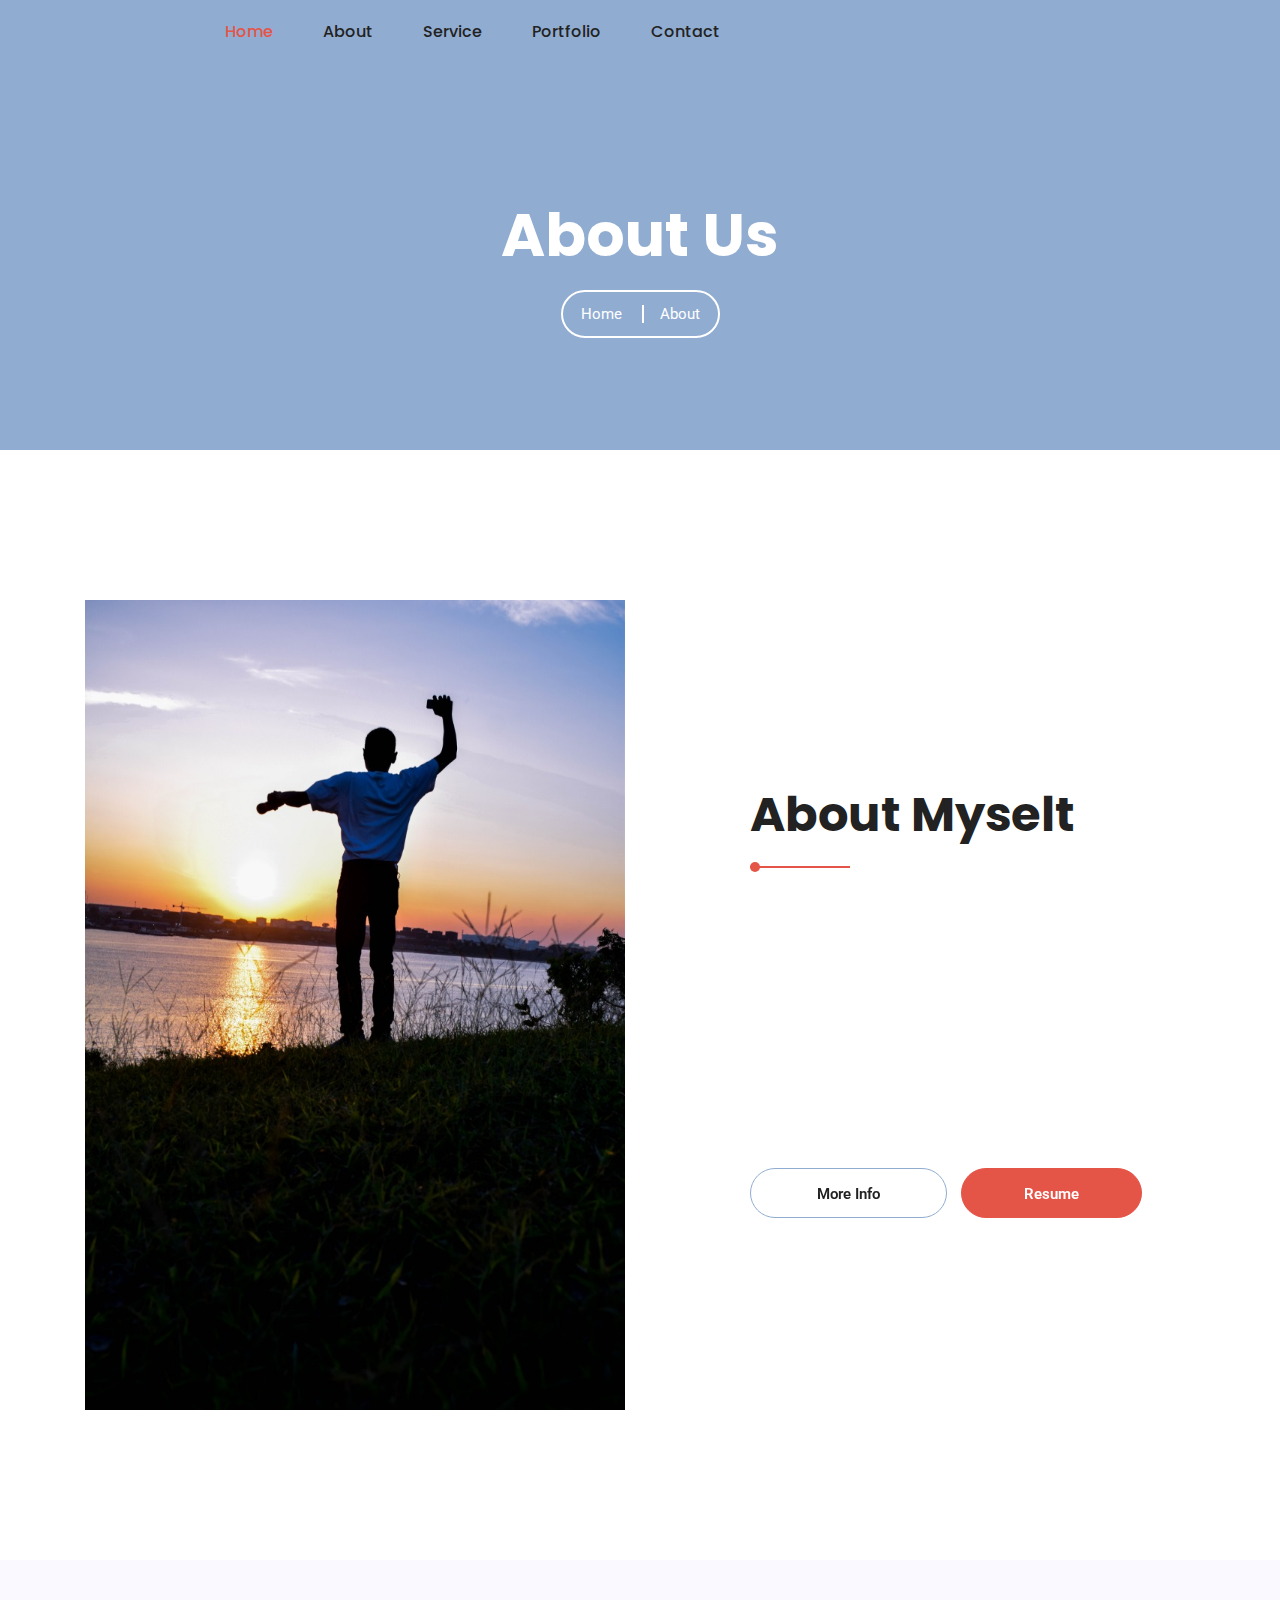
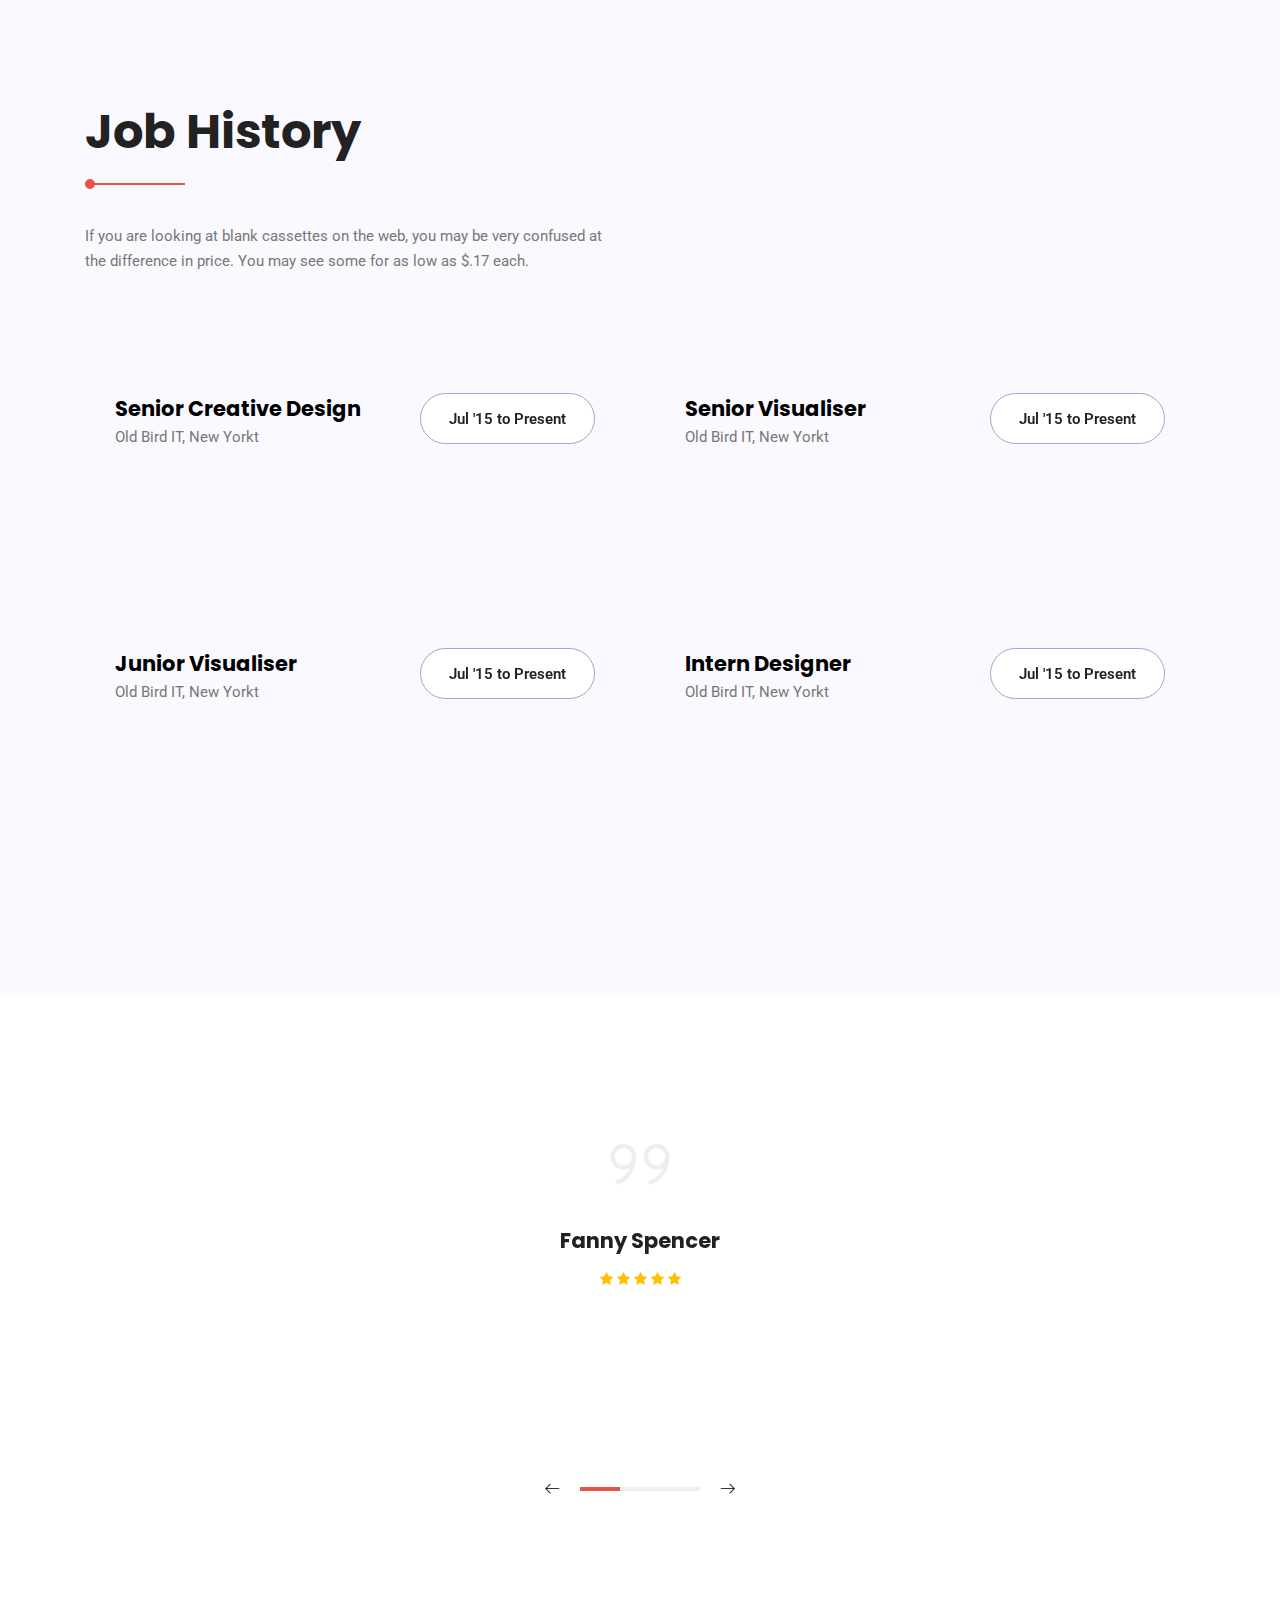
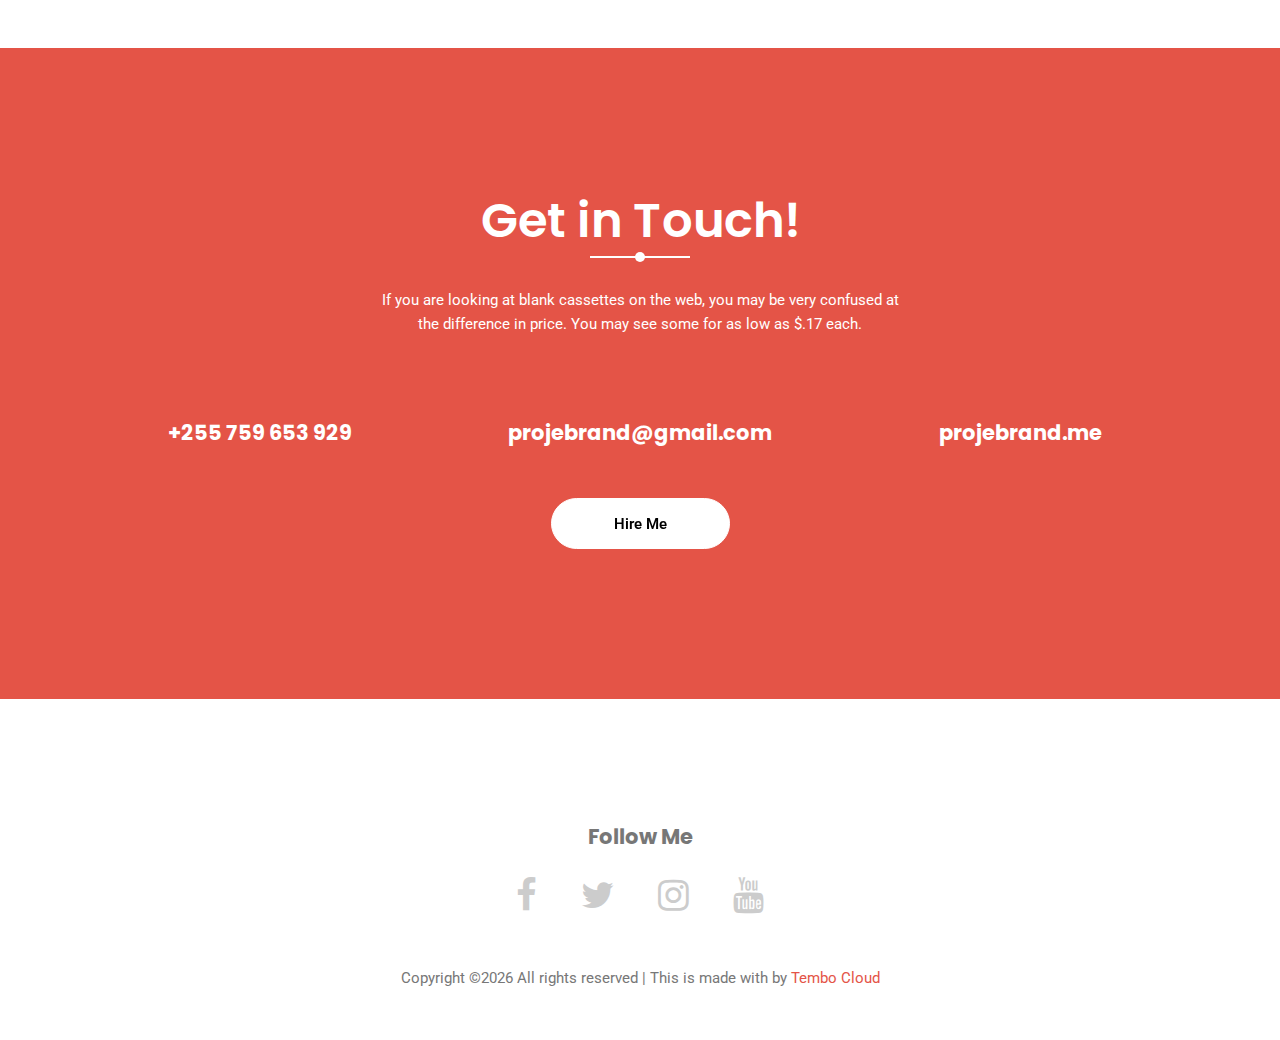
==== commit ffc55dc3: "footer" ====
--- a/about.html
+++ b/about.html
@@ -302,7 +302,7 @@
 			<div class="row">
 				<div class="col-lg-12">
 					<div class="contact-title">
-						<h2>Contact Me</h2>
+						<h2>Get in Touch!</h2>
 						<p>If you are looking at blank cassettes on the web, you may be very confused at the difference in price. You may see
 							some for as low as $.17 each.</p>
 					</div>
@@ -312,12 +312,12 @@
 			<div class="row mt-80">
 				<div class="col-lg-4 col-md-4">
 					<div class="contact-box">
-						<h4>+44 2365 654 8962</h4>
+						<h4>+255 759 653 929</h4>
 					</div>
 				</div>
 				<div class="col-lg-4 col-md-4">
 					<div class="contact-box">
-						<h4>information@colorlib.com</h4>
+						<h4>projebrand@gmail.com</h4>
 					</div>
 				</div>
 				<div class="col-lg-4 col-md-4">
@@ -329,7 +329,7 @@
 
 			<div class="row">
 				<div class="col-lg-12 text-center">
-					<a href="#" class="primary-btn mt-50" data-text="Hire Me">
+					<a href="contact.html" class="primary-btn mt-50" data-text="Hire Me">
 						<span>H</span>
 						<span>i</span>
 						<span>r</span>
@@ -344,11 +344,12 @@
 	</section>
 	<!-- End Contact Area -->
 
+
 	<!-- start footer Area -->
 	<footer class="footer-area">
 		<div class="container">
 			<div class="row justify-content-center">
-				<div class="col-lg-12">
+				<div class="col-lg-6">
 					<div class="footer-top flex-column">
 						<div class="footer-logo">
 							<a href="#">
@@ -359,8 +360,8 @@
 						<div class="footer-social">
 							<a href="#"><i class="fa fa-facebook"></i></a>
 							<a href="#"><i class="fa fa-twitter"></i></a>
-							<a href="#"><i class="fa fa-dribbble"></i></a>
-							<a href="#"><i class="fa fa-behance"></i></a>
+							<a href="https://www.instagram.com/projebrand"><i class="fa fa-instagram"></i></a>
+							<a href="#"><i class="fa fa-youtube"></i></a>
 						</div>
 					</div>
 				</div>
@@ -368,7 +369,7 @@
 			<div class="row footer-bottom justify-content-center">
 				<p class="col-lg-8 col-sm-12 footer-text">
 					<!-- Link back to Colorlib can't be removed. Template is licensed under CC BY 3.0. -->
-Copyright &copy;<script>document.write(new Date().getFullYear());</script> All rights reserved | This template is made with <i class="fa fa-heart-o" aria-hidden="true"></i> by <a href="https://colorlib.com" target="_blank">Colorlib</a>
+Copyright &copy;<script>document.write(new Date().getFullYear());</script> All rights reserved | This  is made with by <a href="https://www.instagram.com/maganx" target="_blank">Tembo Cloud</a>
 <!-- Link back to Colorlib can't be removed. Template is licensed under CC BY 3.0. --></p>
 			</div>
 		</div>
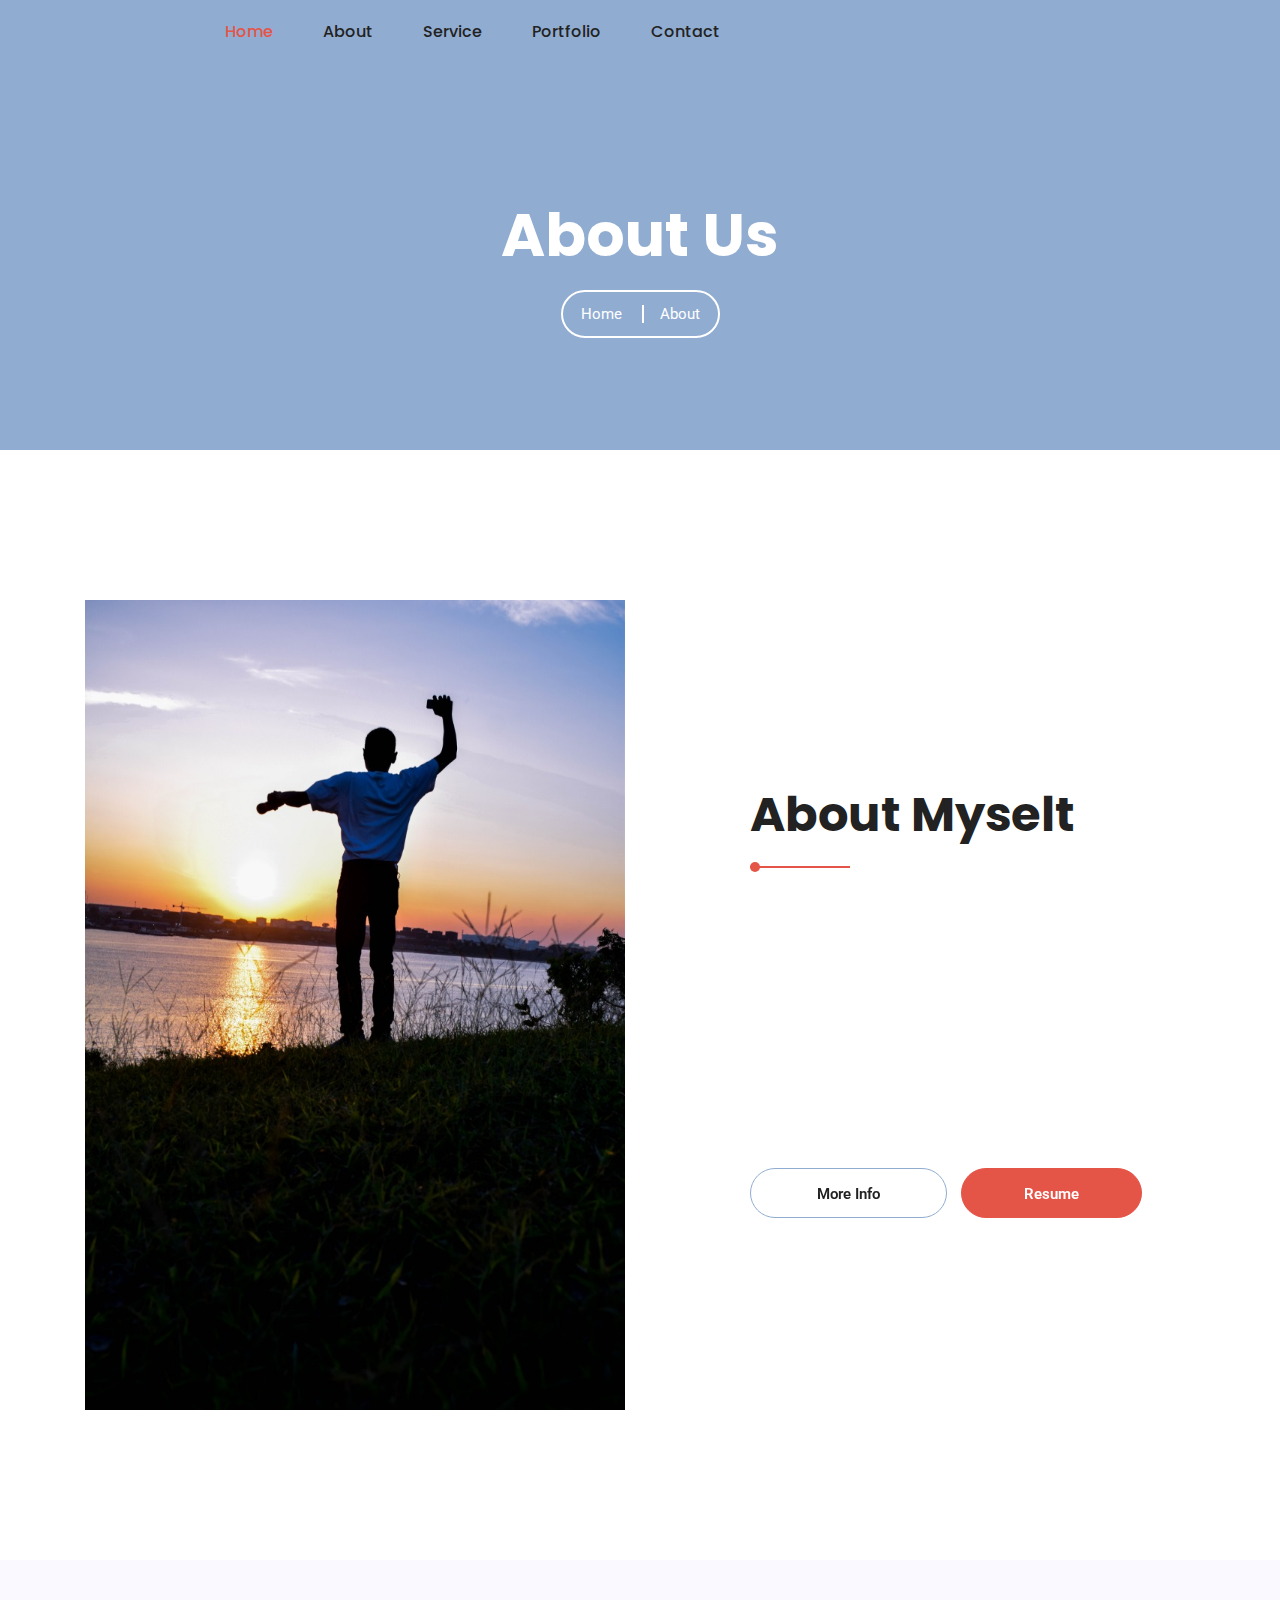
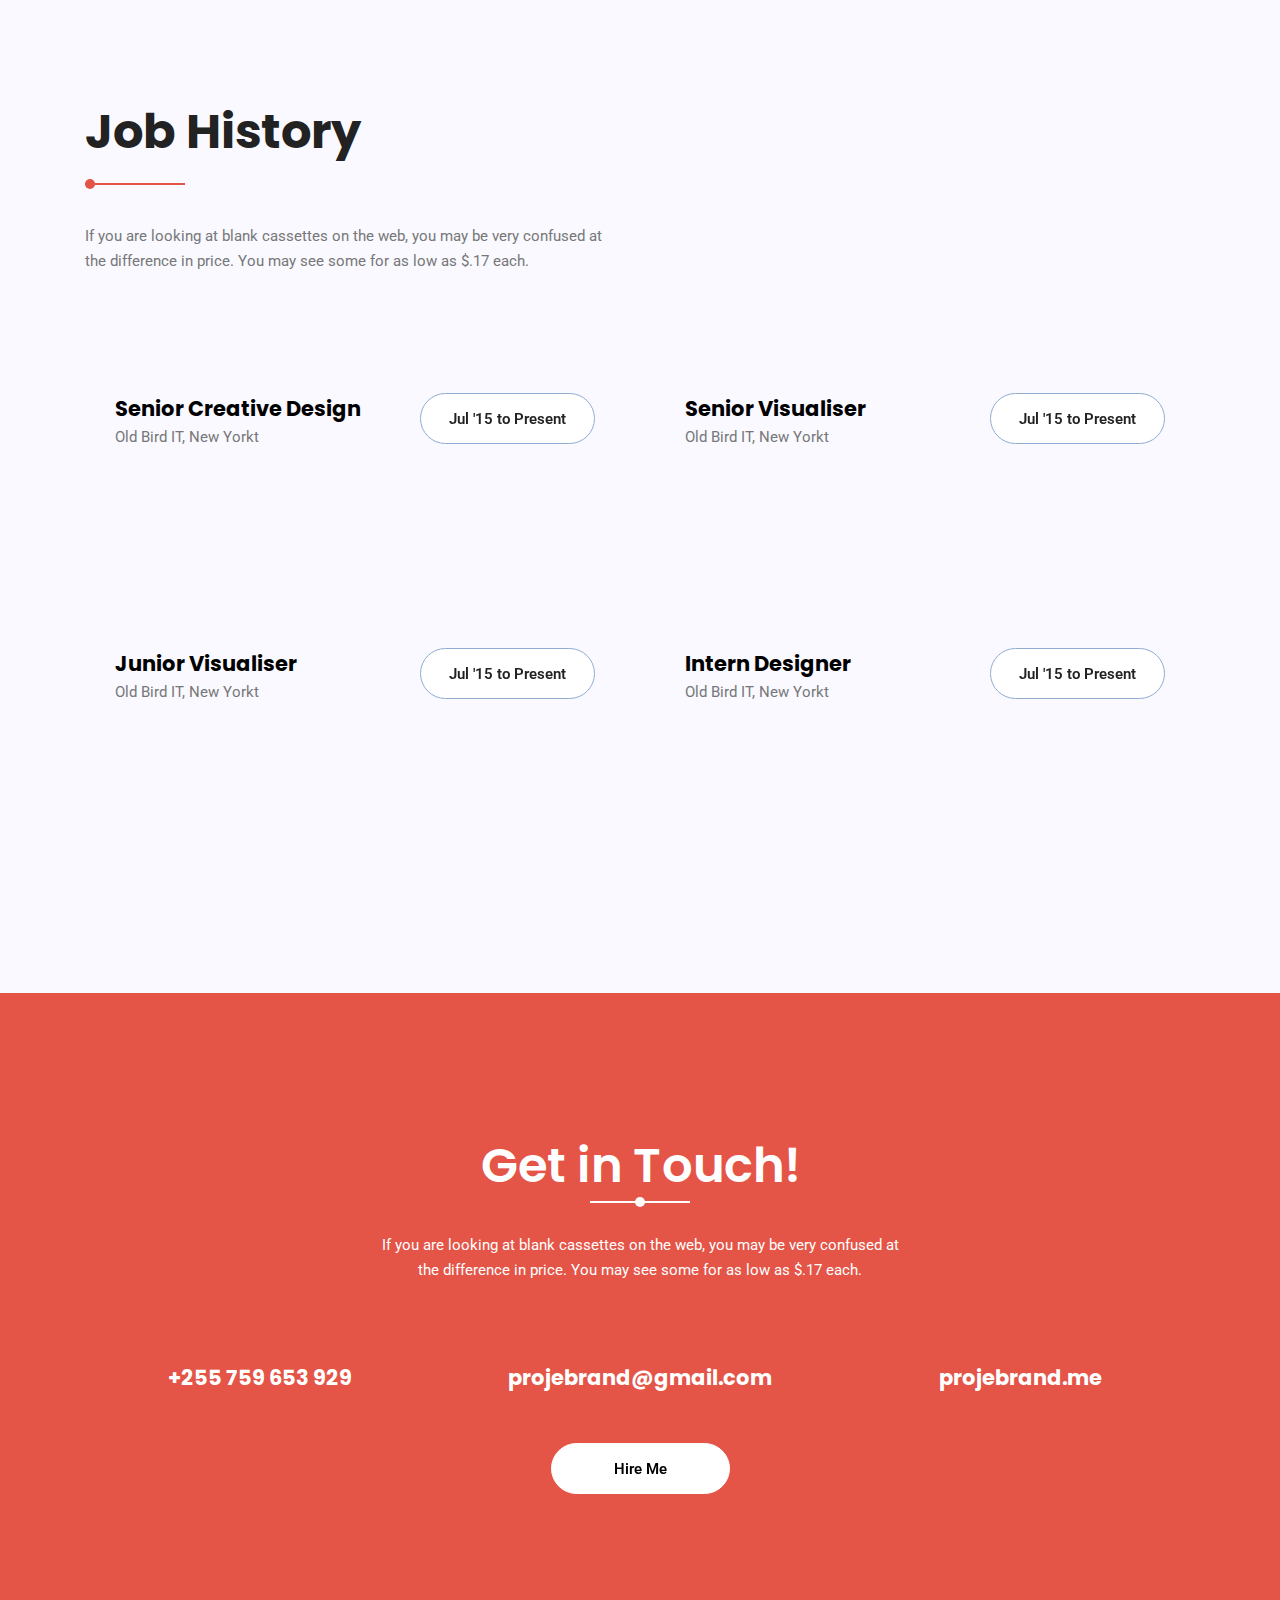
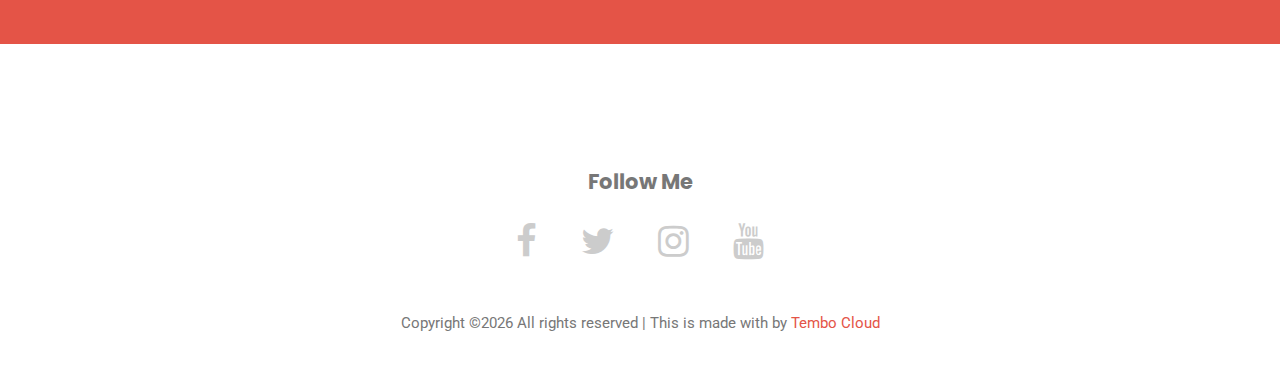
==== commit b0a0a0c3: "bnj" ====
--- a/about.html
+++ b/about.html
@@ -231,71 +231,7 @@
 	<!-- End Job Historyt Area Area -->
 
 	<!-- Start Testimonials Area -->
-	<section class="testimonials_area section-gap">
-		<div class="container">
-			<div class="testi_slider owl-carousel">
-				<div class="item">
-					<div class="testi_item">
-						<img src="img/quote.png" alt="">
-						<h4>Fanny Spencer</h4>
-						<ul class="list">
-							<li><a href="#"><i class="fa fa-star"></i></a></li>
-							<li><a href="#"><i class="fa fa-star"></i></a></li>
-							<li><a href="#"><i class="fa fa-star"></i></a></li>
-							<li><a href="#"><i class="fa fa-star"></i></a></li>
-							<li><a href="#"><i class="fa fa-star"></i></a></li>
-						</ul>
-						<div class="wow fadeIn" data-wow-duration="1s">
-							<p>
-								As conscious traveling Paup ers we must always be oncerned about our dear Mother Earth. If you think about it, you travel
-								across her face <br> and She is the host to your journey.
-							</p>
-						</div>
-					</div>
-				</div>
-				<div class="item">
-					<div class="testi_item">
-						<img src="img/quote.png" alt="">
-						<h4>Fanny Spencer</h4>
-						<ul class="list">
-							<li><a href="#"><i class="fa fa-star"></i></a></li>
-							<li><a href="#"><i class="fa fa-star"></i></a></li>
-							<li><a href="#"><i class="fa fa-star"></i></a></li>
-							<li><a href="#"><i class="fa fa-star"></i></a></li>
-							<li><a href="#"><i class="fa fa-star"></i></a></li>
-						</ul>
-						<div class="wow fadeIn" data-wow-duration="1s">
-							<p>
-								As conscious traveling Paup ers we must always be oncerned about our dear Mother Earth. If you think about it, you travel
-								across her face <br> and She is the host to your journey.
-							</p>
-						</div>
-					</div>
-				</div>
-				<div class="item">
-					<div class="testi_item">
-						<img src="img/quote.png" alt="">
-						<h4>Fanny Spencer</h4>
-						<ul class="list">
-							<li><a href="#"><i class="fa fa-star"></i></a></li>
-							<li><a href="#"><i class="fa fa-star"></i></a></li>
-							<li><a href="#"><i class="fa fa-star"></i></a></li>
-							<li><a href="#"><i class="fa fa-star"></i></a></li>
-							<li><a href="#"><i class="fa fa-star"></i></a></li>
-						</ul>
-						<div class="wow fadeIn" data-wow-duration="1s">
-							<p>
-								As conscious traveling Paup ers we must always be oncerned about our dear Mother Earth. If you think about it, you travel
-								across her face <br> and She is the host to your journey.
-							</p>
-						</div>
-					</div>
-				</div>
-			</div>
-		</div>
-	</section>
-	<!-- End Testimonials Area -->
-
+	
 	<!-- Start Contact Area -->
 	<section class="contact-area section-gap">
 		<div class="container">
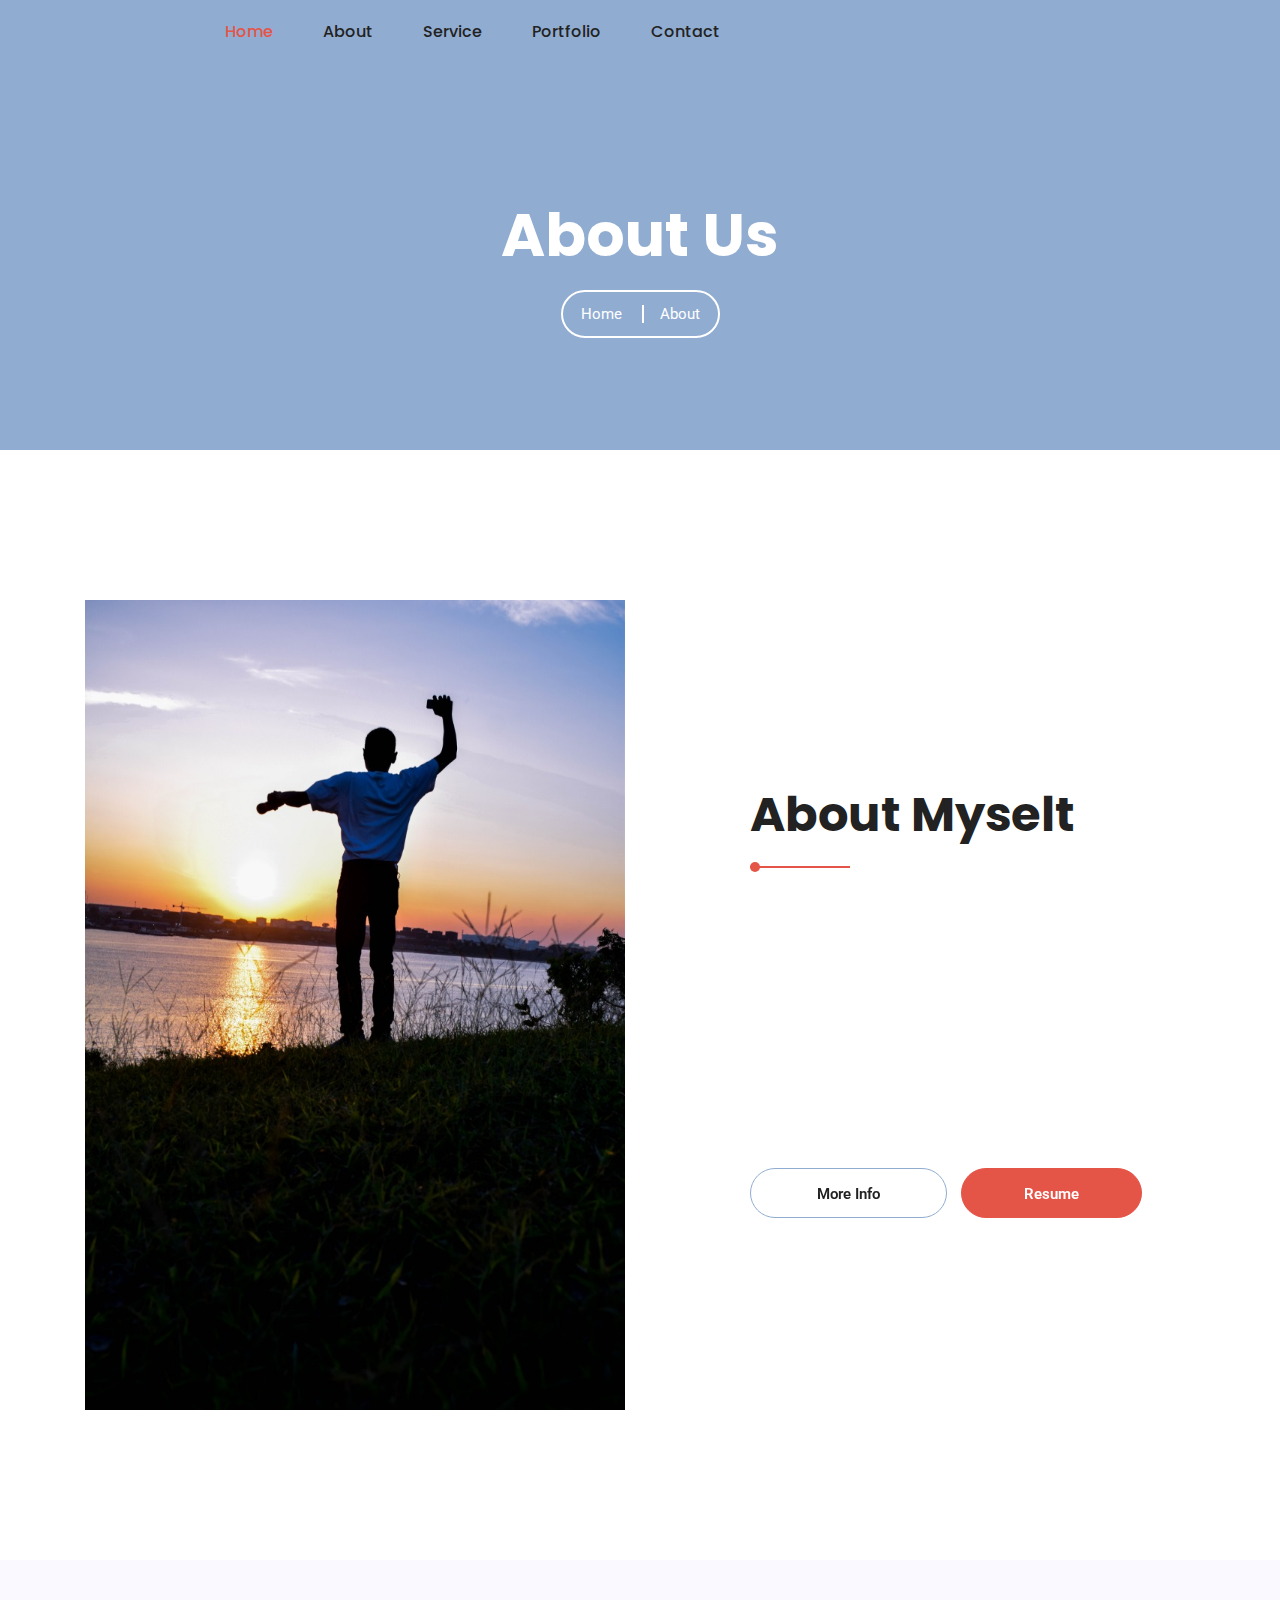
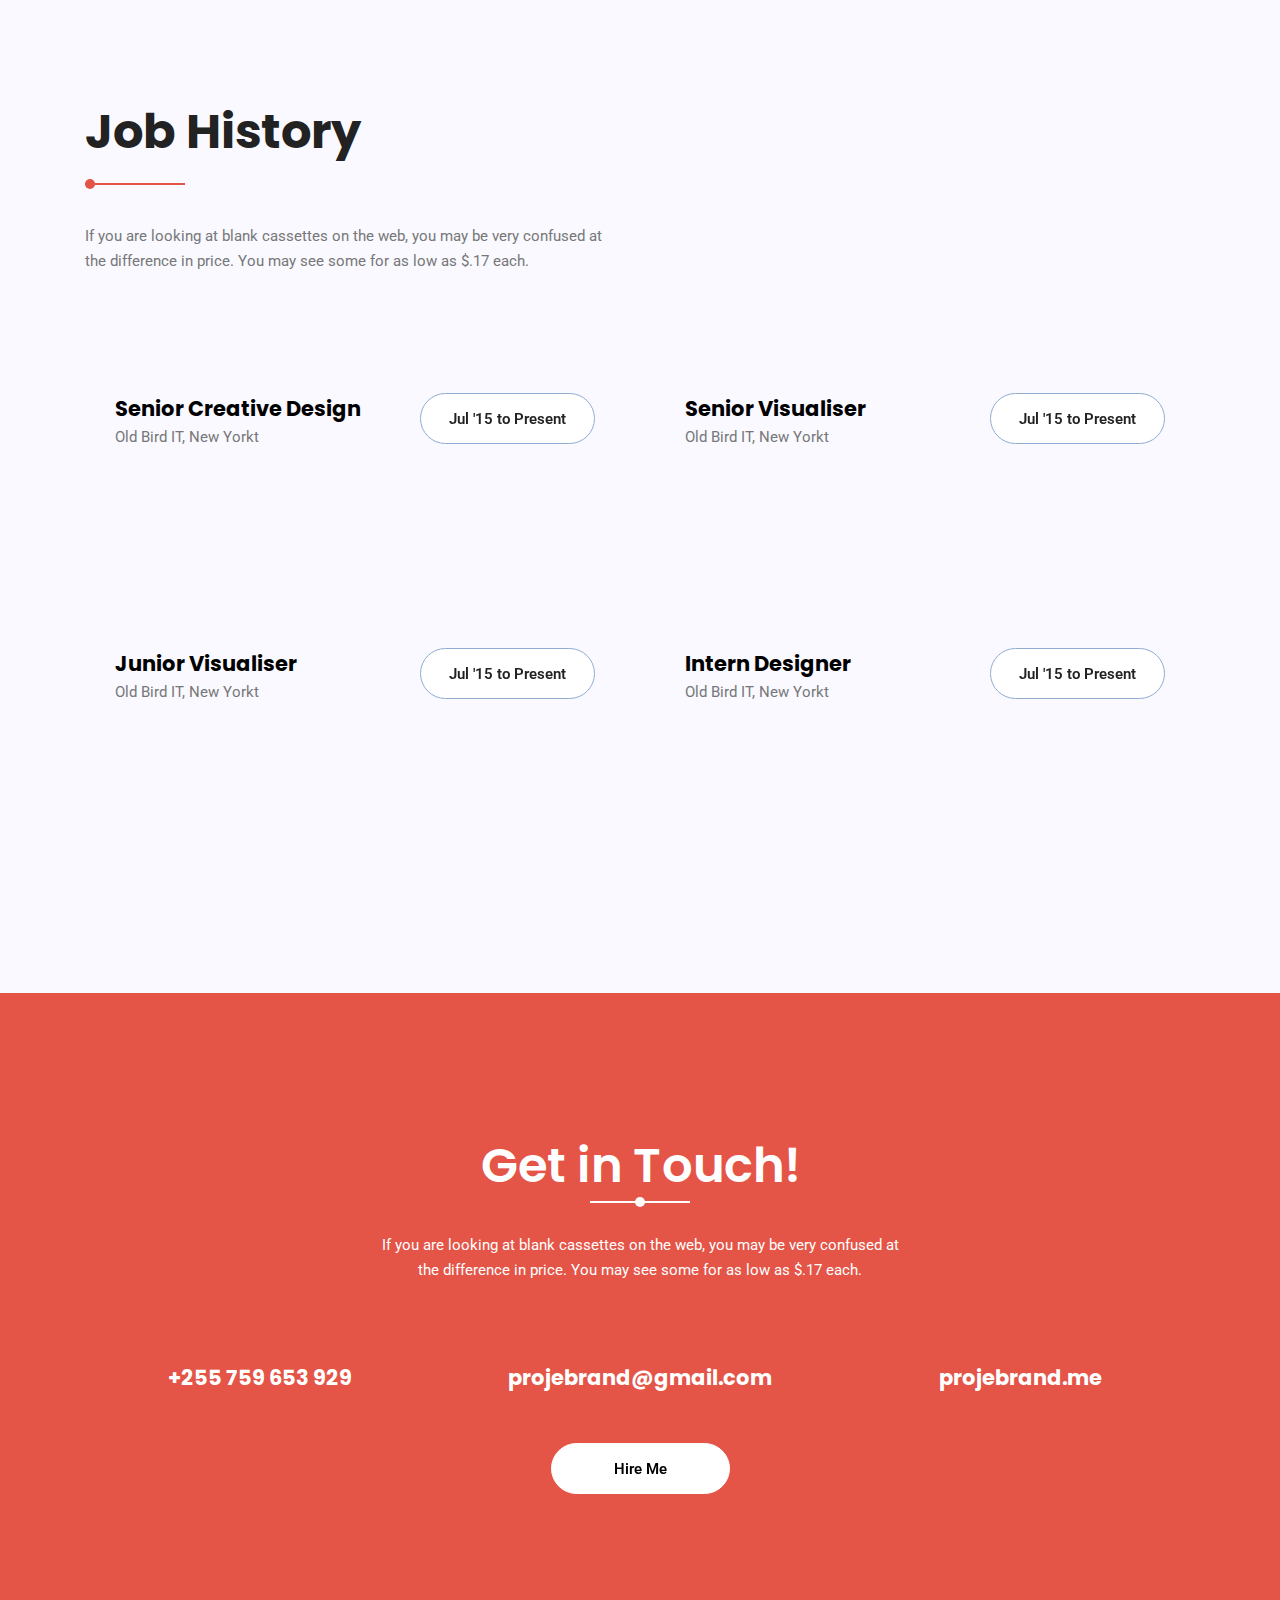
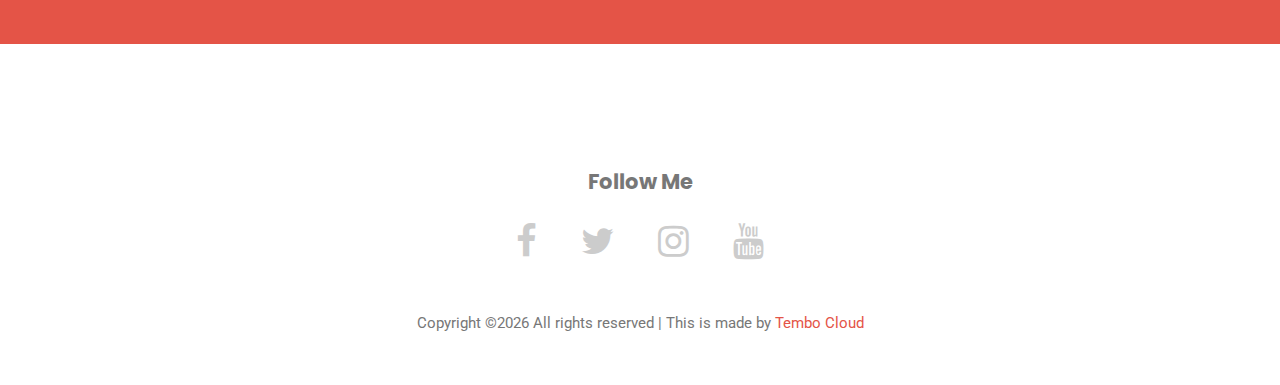
==== commit f3790560: "hj" ====
--- a/about.html
+++ b/about.html
@@ -231,7 +231,7 @@
 	<!-- End Job Historyt Area Area -->
 
 	<!-- Start Testimonials Area -->
-	
+
 	<!-- Start Contact Area -->
 	<section class="contact-area section-gap">
 		<div class="container">
@@ -305,7 +305,7 @@
 			<div class="row footer-bottom justify-content-center">
 				<p class="col-lg-8 col-sm-12 footer-text">
 					<!-- Link back to Colorlib can't be removed. Template is licensed under CC BY 3.0. -->
-Copyright &copy;<script>document.write(new Date().getFullYear());</script> All rights reserved | This  is made with by <a href="https://www.instagram.com/maganx" target="_blank">Tembo Cloud</a>
+Copyright &copy;<script>document.write(new Date().getFullYear());</script> All rights reserved | This is made by <a href="https://www.instagram.com/maganx" target="_blank">Tembo Cloud</a>
 <!-- Link back to Colorlib can't be removed. Template is licensed under CC BY 3.0. --></p>
 			</div>
 		</div>
